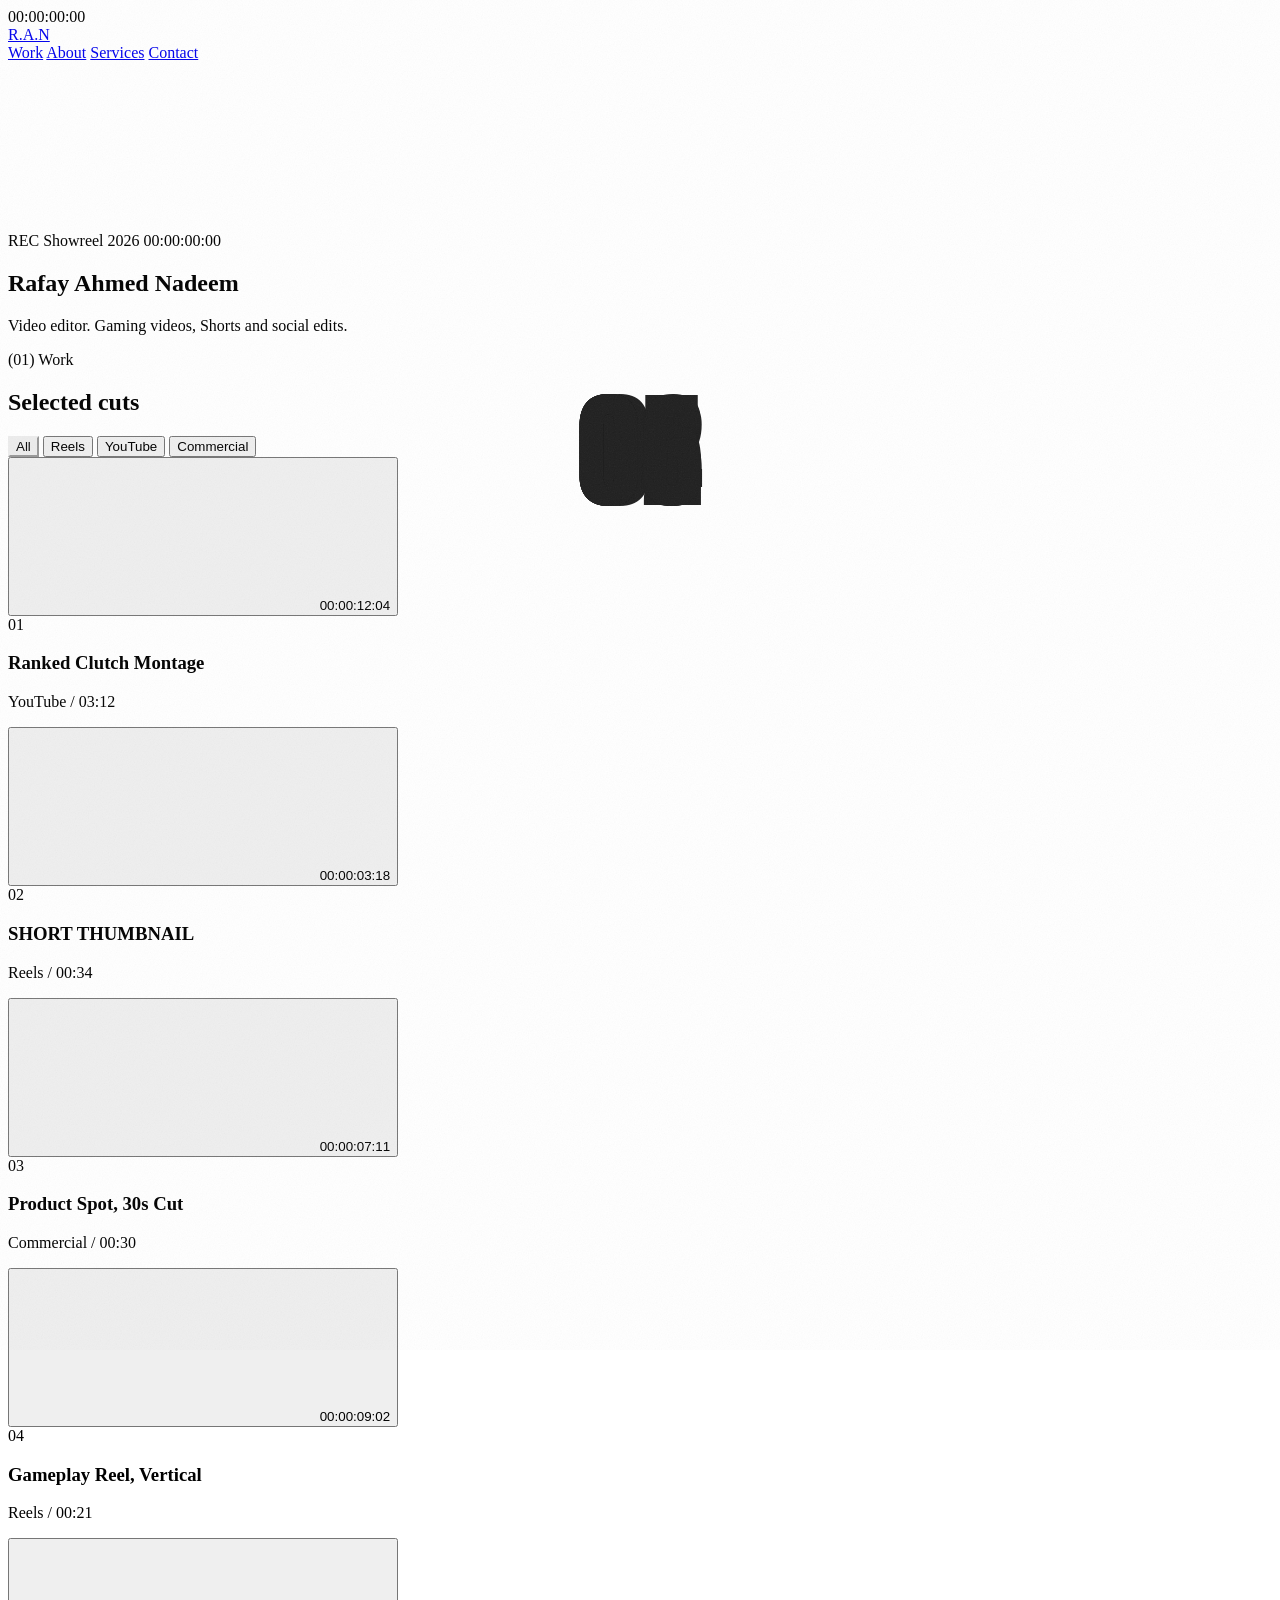
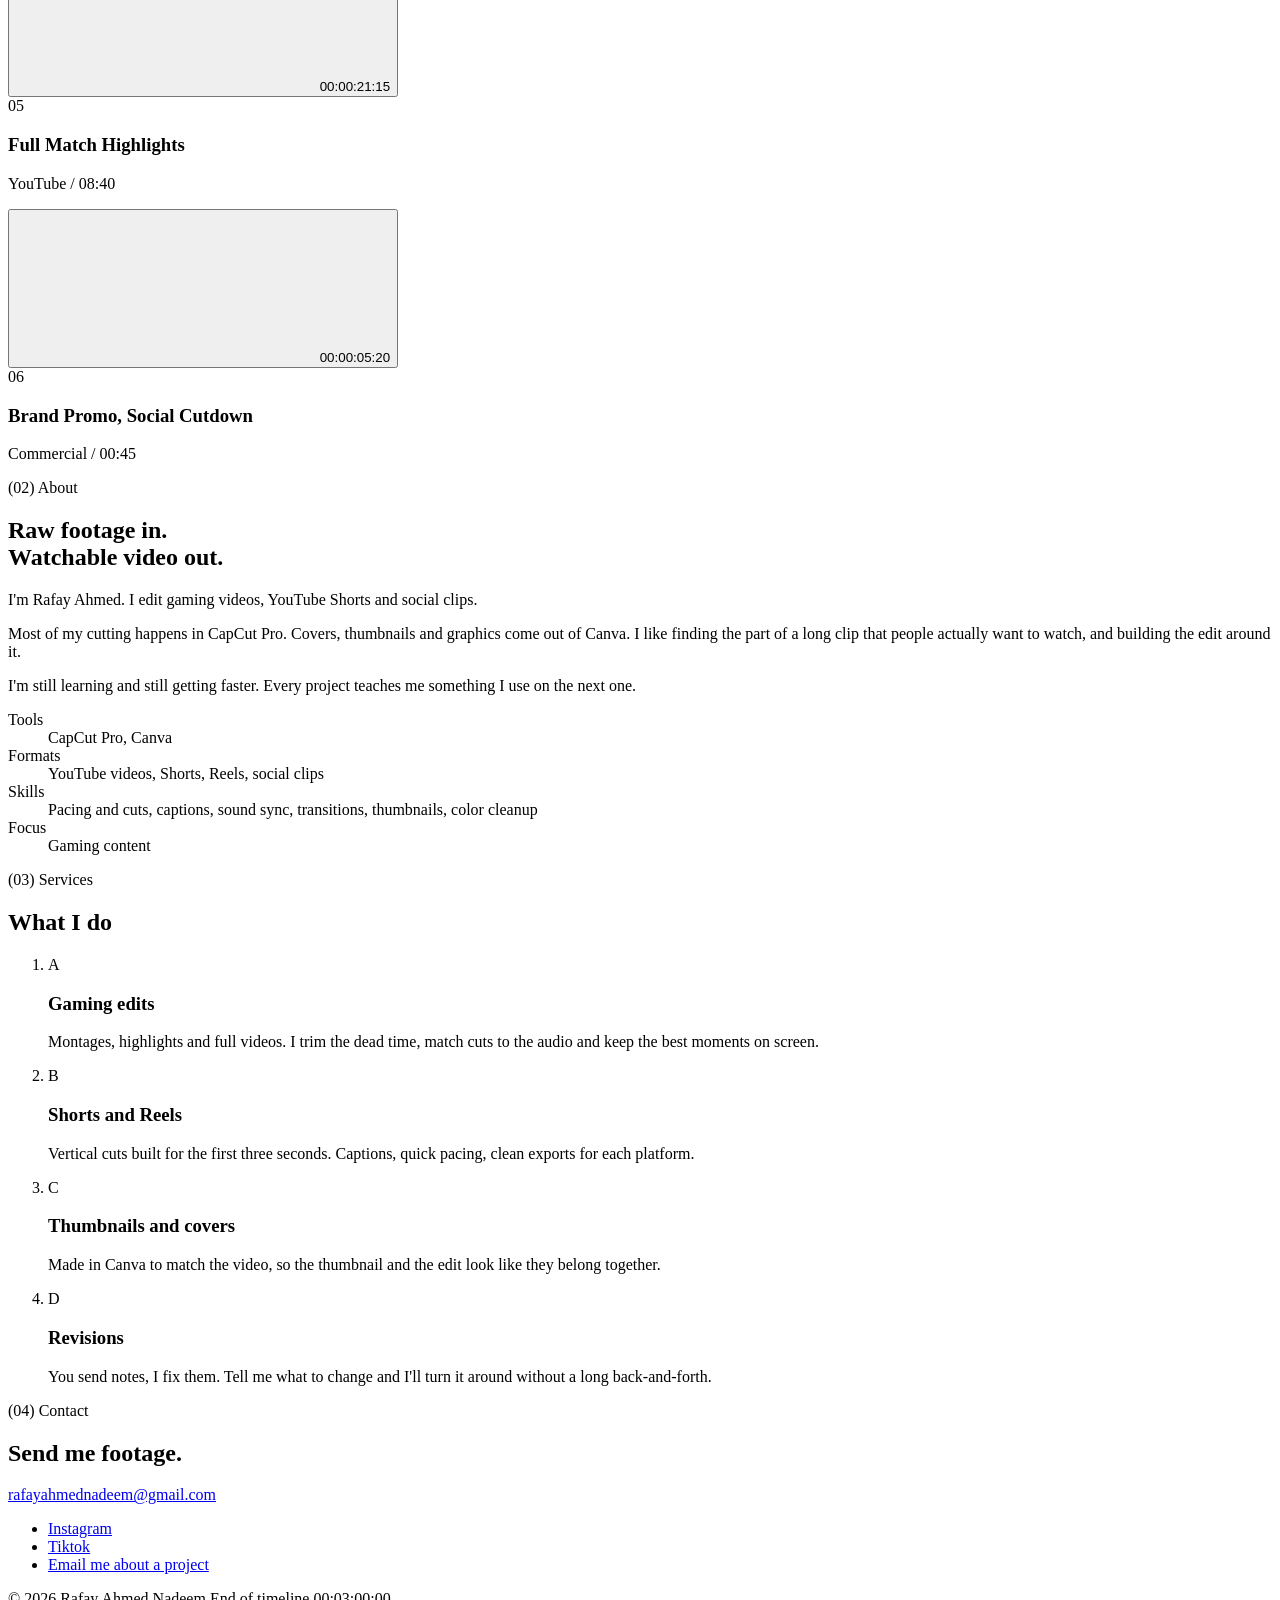
==== index.html @ f724ca55 "added assets" ====
<!doctype html>
<html lang="en" class="scroll-smooth motion-reduce:scroll-auto">
<head>
  <meta charset="utf-8">
  <meta name="viewport" content="width=device-width, initial-scale=1">
  <title>Rafay Ahmed Nadeem — Video Editor</title>
  <meta name="description" content="Video editor cutting gaming videos, YouTube Shorts and social edits. Portfolio of Rafay Ahmed Nadeem.">
  <meta name="theme-color" content="#0a0a0a">

  <link rel="preconnect" href="https://fonts.googleapis.com">
  <link rel="preconnect" href="https://fonts.gstatic.com" crossorigin>
  <link href="https://fonts.googleapis.com/css2?family=Anton&family=Inter:wght@400;500;600&display=swap" rel="stylesheet">

  <!-- Flag JS early so reveal animations only hide things when JS is actually running -->
  <script>document.documentElement.classList.add('js');</script>

  <!-- Tailwind via the Play CDN: no npm, no build step -->
  <script src="https://cdn.tailwindcss.com"></script>
  <script>
    /* Theme: black, gray, white only. Everything else in the site pulls from here. */
    tailwind.config = {
      theme: {
        extend: {
          colors: {
            base: '#0a0a0a',
            surface: '#111111',
            surface2: '#171717',
            line: '#262626',
            'line-strong': '#3a3a3a',
            ink: '#ededed',
            mute: '#8c8c8c'
          },
          fontFamily: {
            display: ['Anton', 'Impact', 'Arial Narrow', 'sans-serif'],
            sans: ['Inter', 'system-ui', '-apple-system', 'Segoe UI', 'sans-serif'],
            mono: ['ui-monospace', 'SF Mono', 'Menlo', 'Consolas', 'monospace']
          },
          spacing: {
            gutter: 'clamp(1.25rem, 4vw, 3.5rem)',
            section: 'clamp(5rem, 12vw, 10rem)'
          },
          fontSize: {
            hero:    ['clamp(4.5rem, min(23vw, 24svh), 20rem)', { lineHeight: '0.86', letterSpacing: '-0.025em' }],
            title:   ['clamp(2.75rem, 8vw, 7rem)',              { lineHeight: '0.95', letterSpacing: '-0.02em' }],
            service: ['clamp(1.75rem, 4vw, 3rem)',              { lineHeight: '1',    letterSpacing: '-0.015em' }],
            card:    ['clamp(1.35rem, 2.4vw, 1.9rem)',          { lineHeight: '1.05', letterSpacing: '-0.01em' }],
            mail:    ['clamp(1.5rem, 6.2vw, 5.5rem)',           { lineHeight: '1',    letterSpacing: '-0.01em' }]
          }
        }
      }
    };
  </script>

  <!-- Small reusable pieces, written with Tailwind's @apply -->
  <style type="text/tailwindcss">
    @layer components {
      .mono          { @apply font-mono text-[0.72rem] uppercase tracking-[0.06em] text-mute; }
      .label         { @apply mb-5 font-mono text-[0.72rem] uppercase tracking-[0.06em] text-mute; }
      .display       { @apply font-display font-normal uppercase; }
      .section       { @apply border-b border-line px-gutter py-section; }
      .section-title { @apply font-display font-normal uppercase text-title; }
      .nav-link      { @apply relative py-1 after:absolute after:inset-x-0 after:bottom-0 after:h-px after:origin-left after:scale-x-0 after:bg-current after:transition-transform after:duration-300 hover:after:scale-x-100; }
    }
  </style>

  <!-- Only what utilities can't do cleanly: grain, keyframes, cursor, state classes -->
  <link rel="stylesheet" href="style.css">
</head>

<body class="overflow-x-hidden bg-base font-sans leading-relaxed text-ink antialiased">

  <!-- Scroll progress: thin timeline bar at the bottom + running timecode -->
  <div class="progress fixed inset-x-0 bottom-0 z-[100] h-[3px] bg-line" aria-hidden="true">
    <div class="progress__bar h-full origin-left bg-ink will-change-transform"></div>
  </div>
  <div class="timecode mono fixed bottom-3 right-gutter z-[60] !text-white mix-blend-difference" aria-hidden="true">00:00:00:00</div>

  <!-- Custom cursor (mouse devices only) -->
  <div class="cursor" aria-hidden="true"><span class="cursor__label mono">Play</span></div>

  <header class="fixed inset-x-0 top-0 z-50 flex items-center justify-between px-gutter py-4 text-white mix-blend-difference">
    <a class="mono !text-white" href="#top">R.A.N</a>
    <nav class="flex gap-4 text-[0.85rem] md:gap-9" aria-label="Main">
      <a class="nav-link" href="#work">Work</a>
      <a class="nav-link" href="#about">About</a>
      <a class="nav-link" href="#services">Services</a>
      <a class="nav-link" href="#contact">Contact</a>
    </nav>
  </header>

  <main>

    <!-- 00 · HERO -->
    <section class="hero relative flex min-h-[100svh] items-end overflow-hidden border-b border-line px-gutter pb-8 pt-24 md:pb-14" id="top">
      <!-- Showreel loads after the page does (see script.js). Drop your file at assets/showreel.mp4 -->
      <video class="hero__video absolute inset-0 h-full w-full object-cover opacity-0 grayscale transition-opacity duration-[1200ms]"
             data-src="assets/showreel.mp4" muted loop playsinline preload="none" aria-hidden="true"></video>
      <div class="absolute inset-0 bg-gradient-to-t from-base/95 via-base/25 to-base/50"></div>

      <div class="relative w-full">
        <p class="hero__meta mono mb-4 flex gap-6 md:mb-8">
          <span>REC</span>
          <span>Showreel 2026</span>
          <span>00:00:00:00</span>
        </p>

        <h1 class="display text-hero">
          <span class="line block overflow-hidden pt-[0.04em]"><span class="line__inner block">Rafay</span></span>
          <span class="line block overflow-hidden pt-[0.04em]"><span class="line__inner block">Ahmed</span></span>
          <span class="line block overflow-hidden pt-[0.04em]"><span class="line__inner block">Nadeem</span></span>
        </h1>

        <p class="hero__role mt-5 max-w-md text-[clamp(1rem,1.5vw,1.15rem)] text-ink md:mt-8">Video editor. Gaming videos, Shorts and social edits.</p>
      </div>
    </section>

    <!-- 01 · WORK -->
    <section class="section" id="work">
      <div class="mb-8 md:mb-16" data-reveal>
        <p class="label">(01) Work</p>
        <h2 class="section-title">Selected cuts</h2>
      </div>

      <div class="mb-10 flex flex-wrap gap-2 md:mb-14" role="group" aria-label="Filter projects" data-reveal>
        <button type="button" class="chip mono is-active border border-line-strong px-4 py-2 transition-colors hover:border-ink hover:text-ink" data-filter="all" aria-pressed="true">All</button>
        <button type="button" class="chip mono border border-line-strong px-4 py-2 transition-colors hover:border-ink hover:text-ink" data-filter="reels" aria-pressed="false">Reels</button>
        <button type="button" class="chip mono border border-line-strong px-4 py-2 transition-colors hover:border-ink hover:text-ink" data-filter="youtube" aria-pressed="false">YouTube</button>
        <button type="button" class="chip mono border border-line-strong px-4 py-2 transition-colors hover:border-ink hover:text-ink" data-filter="commercial" aria-pressed="false">Commercial</button>
      </div>

      <!--
        PROJECT CARDS
        To add one: copy a card, change the number, title, category and the file paths.
        Wide cards use aspect-video (16:9). Tall cards use aspect-[9/16].
        The column spans (md:col-span-*) and offsets (md:mt-*) are what make the grid uneven.
        All titles and files below are placeholders. Replace them with your own.
      -->
      <div class="grid grid-cols-1 items-start gap-x-6 gap-y-[clamp(2.5rem,6vw,4.5rem)] md:grid-cols-12">

        <article class="card md:col-span-7" data-category="youtube" data-reveal>
          <button class="card__media group relative block aspect-video w-full overflow-hidden border border-line bg-surface2 transition-colors hover:border-line-strong"
                  type="button" data-num="01" data-full="assets/videos/01.mp4" data-title="Ranked Clutch Montage" aria-label="Play Ranked Clutch Montage">
            <img class="absolute inset-0 h-full w-full object-cover brightness-[.62] grayscale transition duration-700 group-hover:scale-[1.035] group-hover:brightness-95"
                 src="" alt="Ranked Clutch Montage" loading="lazy" width="1280" height="720">
            <video class="absolute inset-0 h-full w-full object-cover opacity-0 grayscale transition-opacity duration-500" muted loop playsinline preload="none" data-src="assets/previews/01.mp4" tabindex="-1"></video>
            <span class="mono absolute bottom-3 left-3 z-[2] bg-base px-[0.45rem] py-[0.2rem] !text-ink">00:00:12:04</span>
          </button>
          <div class="mt-3.5 grid grid-cols-[auto_1fr] gap-x-3.5">
            <span class="mono pt-1.5 !text-ink">01</span>
            <h3 class="display text-card">Ranked Clutch Montage</h3>
            <p class="mono col-start-2 mt-1.5">YouTube / 03:12</p>
          </div>
        </article>

        <article class="card max-w-xs md:col-span-4 md:mt-20 md:max-w-none" data-category="reels" data-reveal>
          <button class="card__media group relative block aspect-[9/16] w-full overflow-hidden border border-line bg-surface2 transition-colors hover:border-line-strong"
                  type="button" data-num="02" data-full="assets/videos/02.mp4" data-title="Short: Hook in Three Seconds" aria-label="Play Short: Hook in Three Seconds">
            <img class="absolute inset-0 h-full w-full object-cover brightness-[.62] grayscale transition duration-700 group-hover:scale-[1.035] group-hover:brightness-95"
                 src="/assets/first.mp4" alt="SHORT THUMBNAIL" loading="lazy" width="720" height="1280">
            <video class="absolute inset-0 h-full w-full object-cover opacity-0 grayscale transition-opacity duration-500" muted loop playsinline preload="none" data-src="assets/previews/02.mp4" tabindex="-1"></video>
            <span class="mono absolute bottom-3 left-3 z-[2] bg-base px-[0.45rem] py-[0.2rem] !text-ink">00:00:03:18</span>
          </button>
          <div class="mt-3.5 grid grid-cols-[auto_1fr] gap-x-3.5">
            <span class="mono pt-1.5 !text-ink">02</span>
            <h3 class="display text-card">SHORT THUMBNAIL</h3>
            <p class="mono col-start-2 mt-1.5">Reels / 00:34</p>
          </div>
        </article>

        <article class="card md:col-span-5 md:mt-8" data-category="commercial" data-reveal>
          <button class="card__media group relative block aspect-video w-full overflow-hidden border border-line bg-surface2 transition-colors hover:border-line-strong"
                  type="button" data-num="03" data-full="assets/videos/03.mp4" data-title="Product Spot, 30s Cut" aria-label="Play Product Spot, 30s Cut">
            <img class="absolute inset-0 h-full w-full object-cover brightness-[.62] grayscale transition duration-700 group-hover:scale-[1.035] group-hover:brightness-95"
                 src="assets/thumbs/03.jpg" alt="" loading="lazy" width="1280" height="720">
            <video class="absolute inset-0 h-full w-full object-cover opacity-0 grayscale transition-opacity duration-500" muted loop playsinline preload="none" data-src="assets/previews/03.mp4" tabindex="-1"></video>
            <span class="mono absolute bottom-3 left-3 z-[2] bg-base px-[0.45rem] py-[0.2rem] !text-ink">00:00:07:11</span>
          </button>
          <div class="mt-3.5 grid grid-cols-[auto_1fr] gap-x-3.5">
            <span class="mono pt-1.5 !text-ink">03</span>
            <h3 class="display text-card">Product Spot, 30s Cut</h3>
            <p class="mono col-start-2 mt-1.5">Commercial / 00:30</p>
          </div>
        </article>

        <article class="card max-w-xs md:col-span-3 md:max-w-none" data-category="reels" data-reveal>
          <button class="card__media group relative block aspect-[9/16] w-full overflow-hidden border border-line bg-surface2 transition-colors hover:border-line-strong"
                  type="button" data-num="04" data-full="assets/videos/04.mp4" data-title="Gameplay Reel, Vertical" aria-label="Play Gameplay Reel, Vertical">
            <img class="absolute inset-0 h-full w-full object-cover brightness-[.62] grayscale transition duration-700 group-hover:scale-[1.035] group-hover:brightness-95"
                 src="assets/thumbs/04.jpg" alt="" loading="lazy" width="720" height="1280">
            <video class="absolute inset-0 h-full w-full object-cover opacity-0 grayscale transition-opacity duration-500" muted loop playsinline preload="none" data-src="assets/previews/04.mp4" tabindex="-1"></video>
            <span class="mono absolute bottom-3 left-3 z-[2] bg-base px-[0.45rem] py-[0.2rem] !text-ink">00:00:09:02</span>
          </button>
          <div class="mt-3.5 grid grid-cols-[auto_1fr] gap-x-3.5">
            <span class="mono pt-1.5 !text-ink">04</span>
            <h3 class="display text-card">Gameplay Reel, Vertical</h3>
            <p class="mono col-start-2 mt-1.5">Reels / 00:21</p>
          </div>
        </article>

        <article class="card md:col-span-4 md:mt-24" data-category="youtube" data-reveal>
          <button class="card__media group relative block aspect-video w-full overflow-hidden border border-line bg-surface2 transition-colors hover:border-line-strong"
                  type="button" data-num="05" data-full="assets/videos/05.mp4" data-title="Full Match Highlights" aria-label="Play Full Match Highlights">
            <img class="absolute inset-0 h-full w-full object-cover brightness-[.62] grayscale transition duration-700 group-hover:scale-[1.035] group-hover:brightness-95"
                 src="assets/thumbs/05.jpg" alt="" loading="lazy" width="1280" height="720">
            <video class="absolute inset-0 h-full w-full object-cover opacity-0 grayscale transition-opacity duration-500" muted loop playsinline preload="none" data-src="assets/previews/05.mp4" tabindex="-1"></video>
            <span class="mono absolute bottom-3 left-3 z-[2] bg-base px-[0.45rem] py-[0.2rem] !text-ink">00:00:21:15</span>
          </button>
          <div class="mt-3.5 grid grid-cols-[auto_1fr] gap-x-3.5">
            <span class="mono pt-1.5 !text-ink">05</span>
            <h3 class="display text-card">Full Match Highlights</h3>
            <p class="mono col-start-2 mt-1.5">YouTube / 08:40</p>
          </div>
        </article>

        <article class="card md:col-span-7" data-category="commercial" data-reveal>
          <button class="card__media group relative block aspect-video w-full overflow-hidden border border-line bg-surface2 transition-colors hover:border-line-strong"
                  type="button" data-num="06" data-full="assets/videos/06.mp4" data-title="Brand Promo, Social Cutdown" aria-label="Play Brand Promo, Social Cutdown">
            <img class="absolute inset-0 h-full w-full object-cover brightness-[.62] grayscale transition duration-700 group-hover:scale-[1.035] group-hover:brightness-95"
                 src="assets/thumbs/06.jpg" alt="" loading="lazy" width="1280" height="720">
            <video class="absolute inset-0 h-full w-full object-cover opacity-0 grayscale transition-opacity duration-500" muted loop playsinline preload="none" data-src="assets/previews/06.mp4" tabindex="-1"></video>
            <span class="mono absolute bottom-3 left-3 z-[2] bg-base px-[0.45rem] py-[0.2rem] !text-ink">00:00:05:20</span>
          </button>
          <div class="mt-3.5 grid grid-cols-[auto_1fr] gap-x-3.5">
            <span class="mono pt-1.5 !text-ink">06</span>
            <h3 class="display text-card">Brand Promo, Social Cutdown</h3>
            <p class="mono col-start-2 mt-1.5">Commercial / 00:45</p>
          </div>
        </article>

      </div>
    </section>

    <!-- 02 · ABOUT -->
    <section class="section grid gap-10 md:grid-cols-12 md:gap-6" id="about">
      <div class="about__photo aspect-[3/4] max-w-sm overflow-hidden border border-line bg-surface2 md:col-span-4 md:mt-16 md:max-w-none" data-reveal>
        <!-- Replace with assets/rafay.jpg (portrait, roughly 3:4) -->
        <img class="h-full w-full object-cover contrast-[1.05] grayscale" src="assets/rafay.jpg" alt="Portrait of Rafay Ahmed Nadeem" loading="lazy" width="900" height="1200">
      </div>

      <div class="md:col-span-7 md:col-start-6">
        <p class="label" data-reveal>(02) About</p>
        <h2 class="section-title" data-reveal>Raw footage in.<br>Watchable video out.</h2>

        <div class="mt-8 max-w-xl space-y-4 text-[#c9c9c9]" data-reveal>
          <p>I'm Rafay Ahmed. I edit gaming videos, YouTube Shorts and social clips.</p>
          <p>Most of my cutting happens in CapCut Pro. Covers, thumbnails and graphics come out of Canva. I like finding the part of a long clip that people actually want to watch, and building the edit around it.</p>
          <p>I'm still learning and still getting faster. Every project teaches me something I use on the next one.</p>
        </div>

        <dl class="mt-10 max-w-xl border-t border-line" data-reveal>
          <div class="grid grid-cols-[6rem_1fr] gap-4 border-b border-line py-3.5">
            <dt class="mono pt-1">Tools</dt>
            <dd class="text-[0.95rem]">CapCut Pro, Canva</dd>
          </div>
          <div class="grid grid-cols-[6rem_1fr] gap-4 border-b border-line py-3.5">
            <dt class="mono pt-1">Formats</dt>
            <dd class="text-[0.95rem]">YouTube videos, Shorts, Reels, social clips</dd>
          </div>
          <div class="grid grid-cols-[6rem_1fr] gap-4 border-b border-line py-3.5">
            <dt class="mono pt-1">Skills</dt>
            <dd class="text-[0.95rem]">Pacing and cuts, captions, sound sync, transitions, thumbnails, color cleanup</dd>
          </div>
          <div class="grid grid-cols-[6rem_1fr] gap-4 border-b border-line py-3.5">
            <dt class="mono pt-1">Focus</dt>
            <dd class="text-[0.95rem]">Gaming content</dd>
          </div>
        </dl>
      </div>
    </section>

    <!-- 03 · SERVICES -->
    <section class="section" id="services">
      <div class="mb-8 md:mb-16" data-reveal>
        <p class="label">(03) Services</p>
        <h2 class="section-title">What I do</h2>
      </div>

      <ol class="border-t border-line">
        <li class="grid gap-x-6 gap-y-2 border-b border-line py-7 md:grid-cols-[4rem_1fr_1fr] md:items-baseline md:py-9 md:hover:bg-surface" data-reveal>
          <span class="mono !text-ink">A</span>
          <h3 class="display text-service">Gaming edits</h3>
          <p class="max-w-lg text-[#b5b5b5]">Montages, highlights and full videos. I trim the dead time, match cuts to the audio and keep the best moments on screen.</p>
        </li>
        <li class="grid gap-x-6 gap-y-2 border-b border-line py-7 md:grid-cols-[4rem_1fr_1fr] md:items-baseline md:py-9 md:hover:bg-surface" data-reveal>
          <span class="mono !text-ink">B</span>
          <h3 class="display text-service">Shorts and Reels</h3>
          <p class="max-w-lg text-[#b5b5b5]">Vertical cuts built for the first three seconds. Captions, quick pacing, clean exports for each platform.</p>
        </li>
        <li class="grid gap-x-6 gap-y-2 border-b border-line py-7 md:grid-cols-[4rem_1fr_1fr] md:items-baseline md:py-9 md:hover:bg-surface" data-reveal>
          <span class="mono !text-ink">C</span>
          <h3 class="display text-service">Thumbnails and covers</h3>
          <p class="max-w-lg text-[#b5b5b5]">Made in Canva to match the video, so the thumbnail and the edit look like they belong together.</p>
        </li>
        <li class="grid gap-x-6 gap-y-2 border-b border-line py-7 md:grid-cols-[4rem_1fr_1fr] md:items-baseline md:py-9 md:hover:bg-surface" data-reveal>
          <span class="mono !text-ink">D</span>
          <h3 class="display text-service">Revisions</h3>
          <p class="max-w-lg text-[#b5b5b5]">You send notes, I fix them. Tell me what to change and I'll turn it around without a long back-and-forth.</p>
        </li>
      </ol>
    </section>

    <!-- 04 · CONTACT -->
    <section class="section border-b-0" id="contact">
      <p class="label" data-reveal>(04) Contact</p>
      <h2 class="section-title" data-reveal>Send me footage.</h2>

      <div class="mt-6 md:mt-12" data-reveal>
        <a class="display inline-block border-b-2 border-ink pb-1 text-mail [overflow-wrap:anywhere] transition-colors hover:border-mute hover:text-mute"
           href="mailto:rafayahmednadeem@gmail.com">rafayahmednadeem@gmail.com</a>
      </div>

      <ul class="mono mt-10 flex flex-wrap gap-x-8 gap-y-3" data-reveal>
        <li><a class="border-b border-line-strong pb-0.5 !text-ink hover:border-ink" href="https://www.instagram.com/rafay.ahmed0/" target="_blank" rel="noopener">Instagram</a></li>
         <li><a class="border-b border-line-strong pb-0.5 !text-ink hover:border-ink" href="https://www.tiktok.com/@rafayahmednadeem" target="_blank" rel="noopener">Tiktok</a></li>
        <li><a class="border-b border-line-strong pb-0.5 !text-ink hover:border-ink" href="mailto:rafayahmednadeem@gmail.com?subject=Video%20edit%20project">Email me about a project</a></li>
        
      </ul>
    </section>

  </main>

  <footer class="mono flex flex-wrap justify-between gap-x-8 gap-y-2 border-t border-line px-gutter pb-[3.25rem] pt-6">
    <span>&copy; <span id="year">2026</span> Rafay Ahmed Nadeem</span>
    <span>End of timeline 00:03:00:00</span>
  </footer>

  <!-- Video modal -->
  <dialog class="player w-[min(1100px,94vw)] max-h-[94svh] border border-line-strong bg-base p-0 text-ink backdrop:bg-black/90" id="player" aria-labelledby="player-title">
    <div class="p-3">
      <div class="flex items-center justify-between gap-4 pb-3 pt-1">
        <p class="mono !text-ink" id="player-title"></p>
        <button type="button" class="mono border border-line-strong px-2.5 py-1.5 transition-colors hover:bg-ink hover:!text-base" id="player-close">Close [Esc]</button>
      </div>
      <video class="max-h-[76svh] w-full bg-black" id="player-video" controls playsinline preload="none"></video>
      <p class="mono mt-3" id="player-note" hidden>Video file not found. Add it to the assets/videos folder.</p>
    </div>
  </dialog>

  <script src="script.js" defer></script>
</body>
</html>
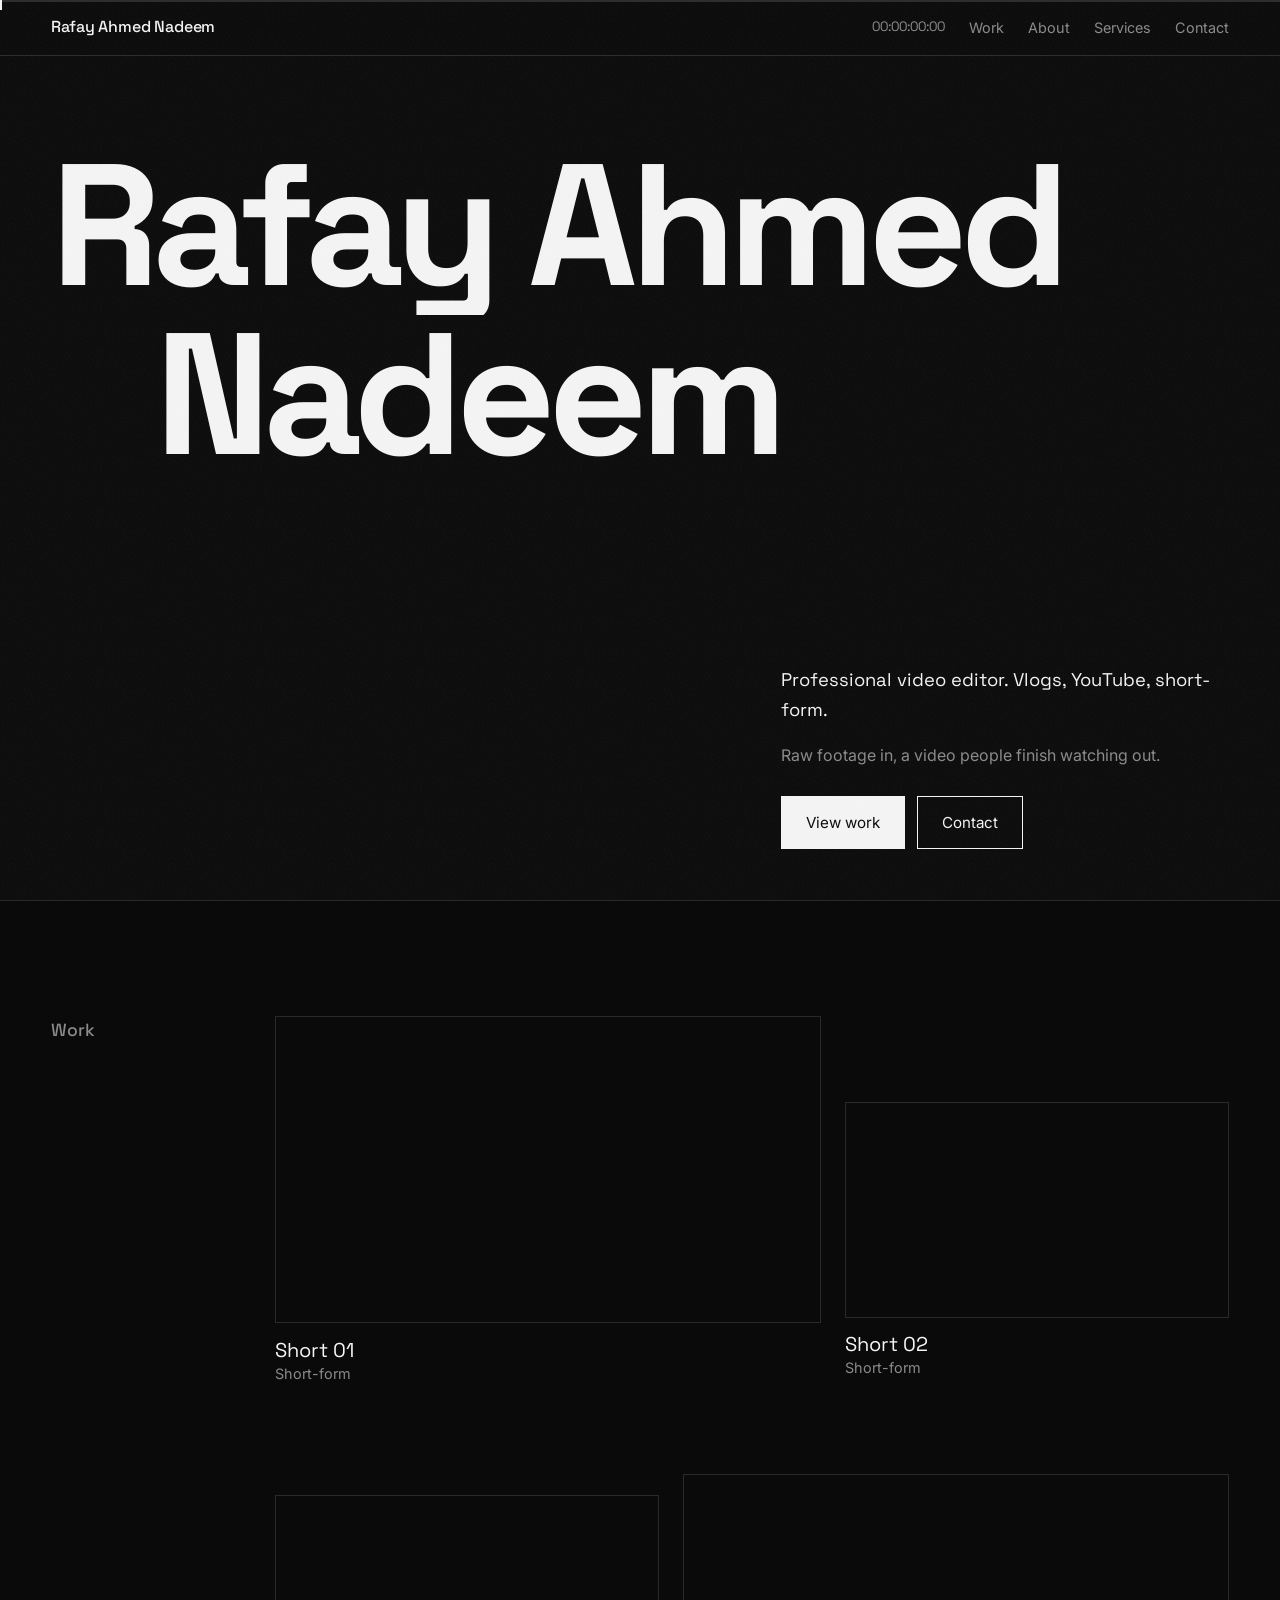
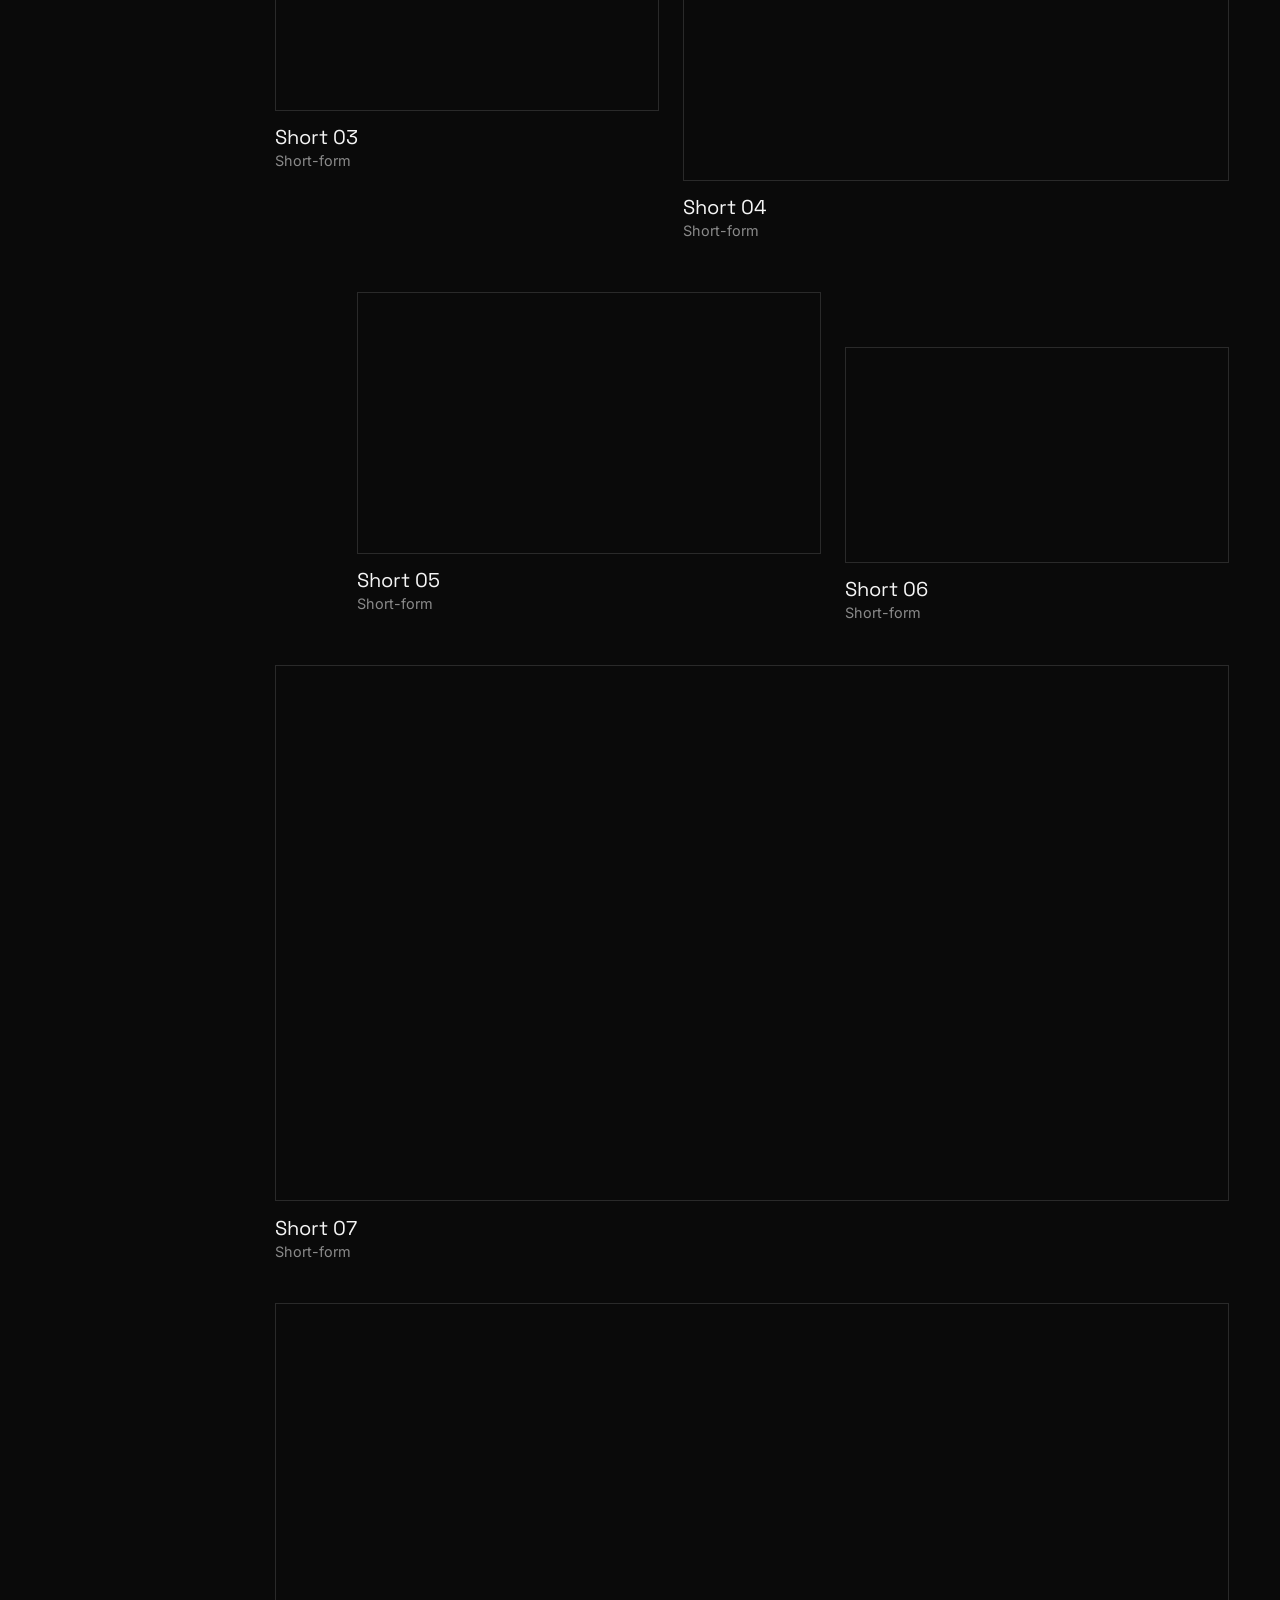
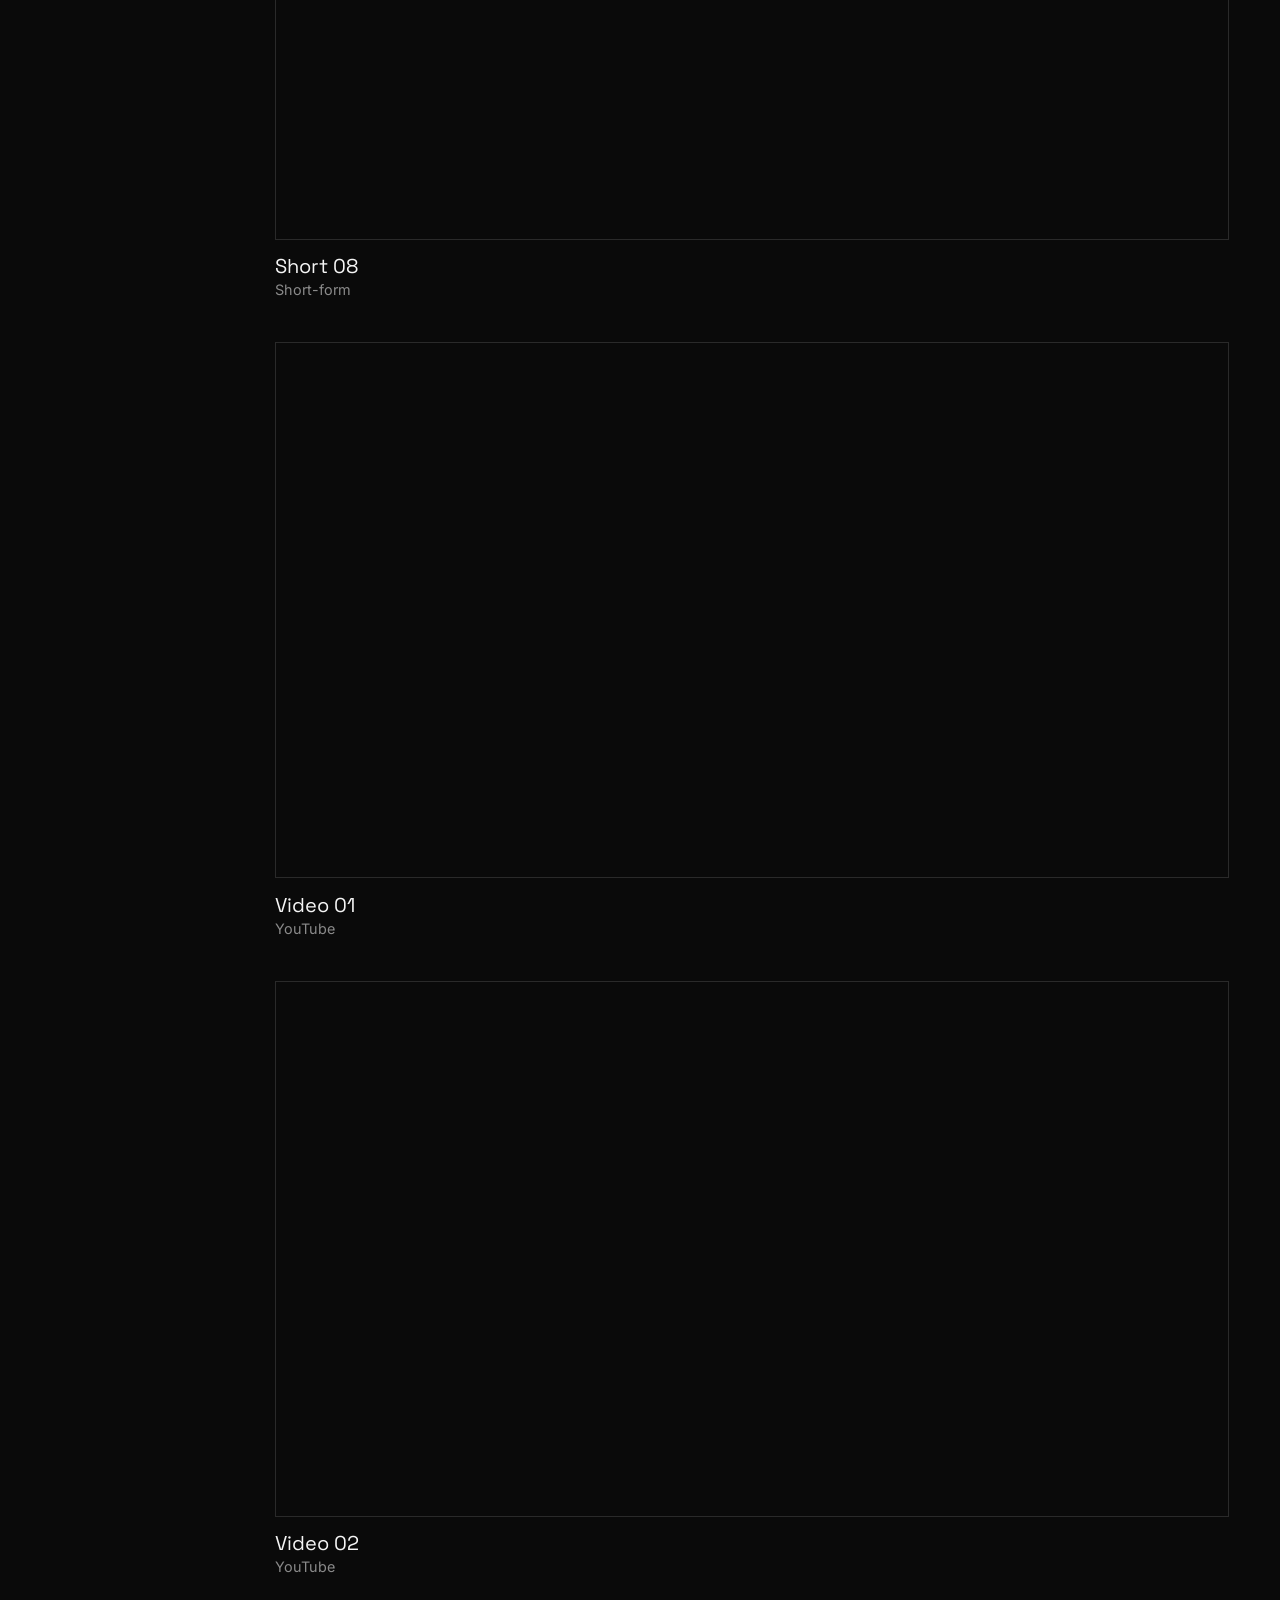
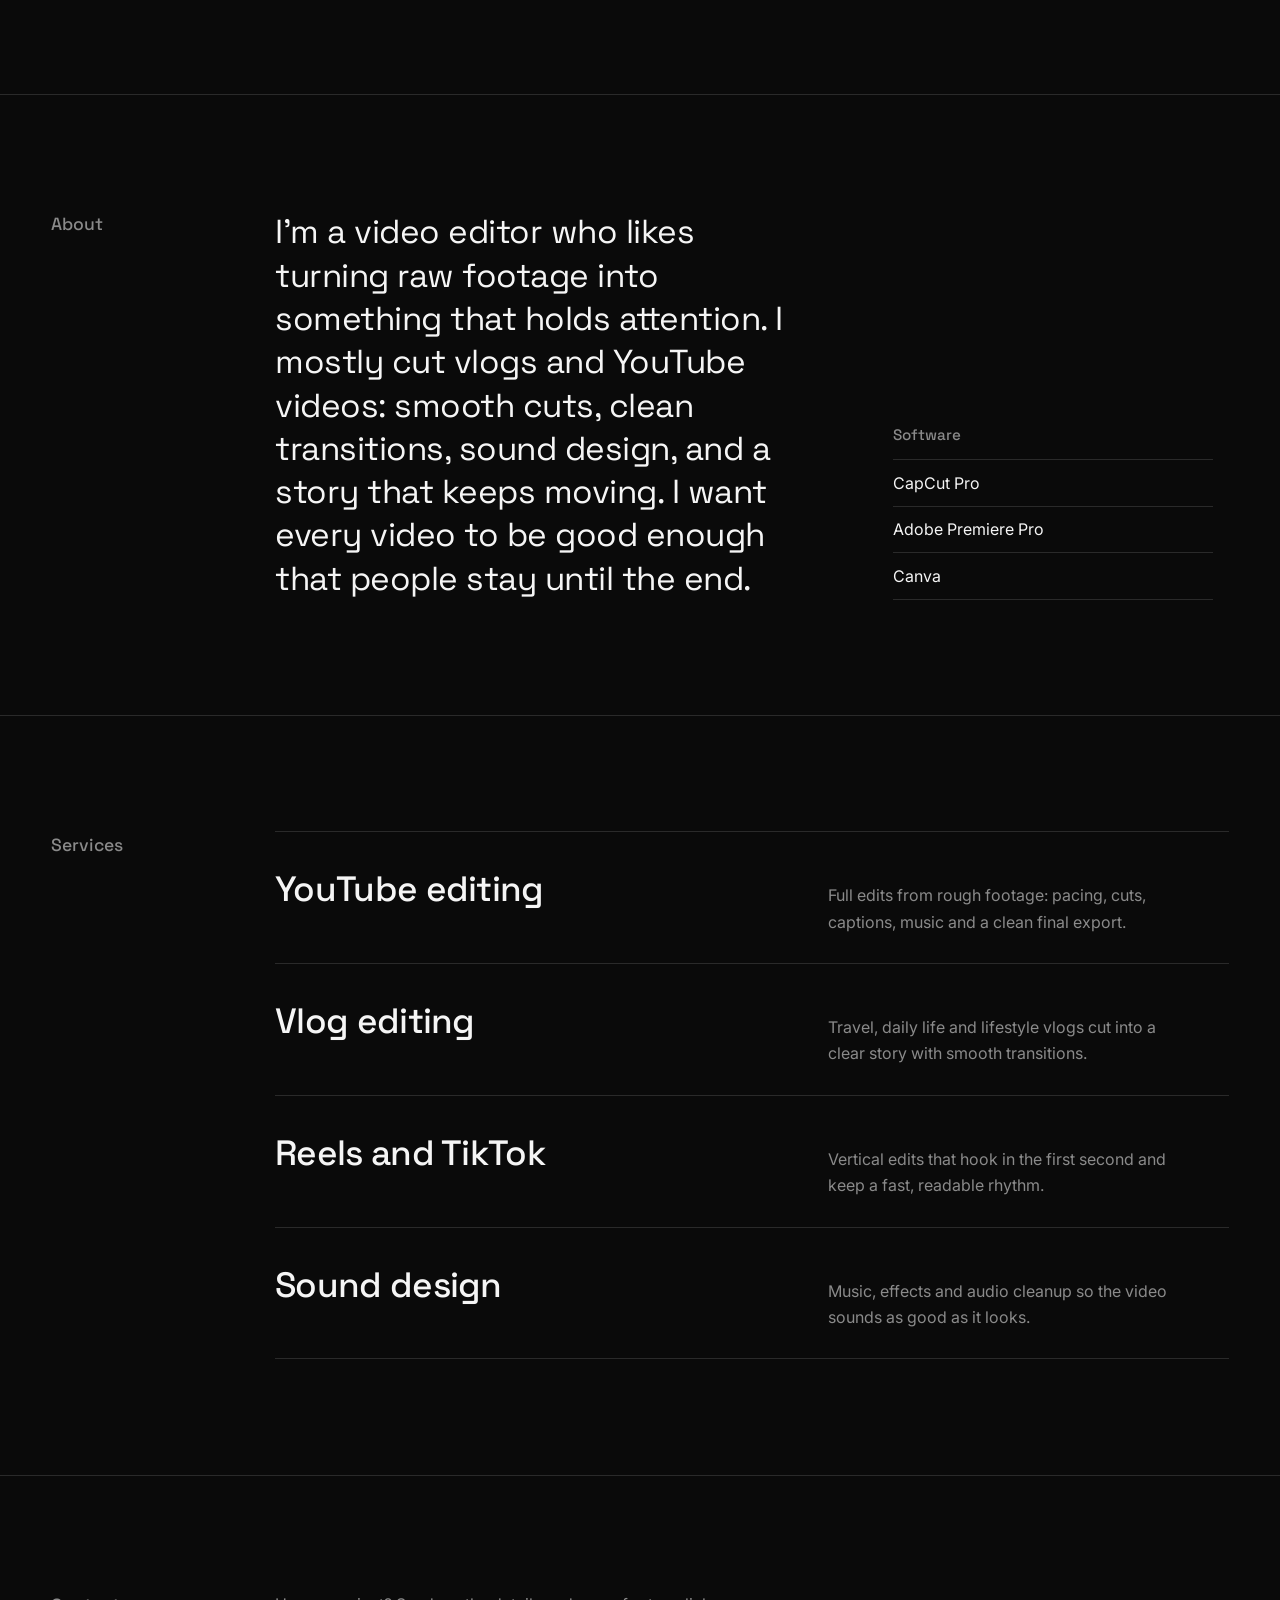
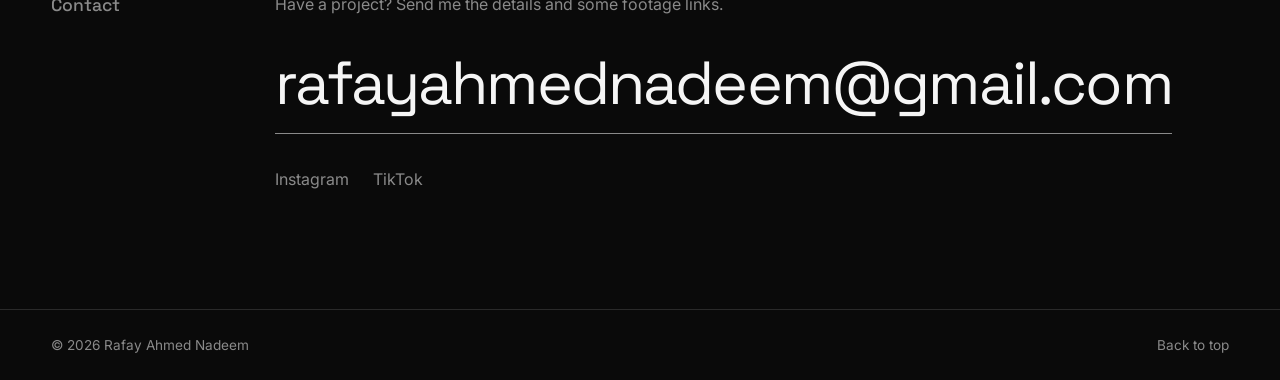
==== commit e463d2b3: "Refactor portfolio scripts and styles for improved performance and maintainability - Simplified Java" ====
--- a/index.html
+++ b/index.html
@@ -1,341 +1,180 @@
-<!doctype html>
-<html lang="en" class="scroll-smooth motion-reduce:scroll-auto">
+<!DOCTYPE html>
+<html lang="en">
 <head>
-  <meta charset="utf-8">
+  <meta charset="UTF-8">
   <meta name="viewport" content="width=device-width, initial-scale=1">
-  <title>Rafay Ahmed Nadeem — Video Editor</title>
-  <meta name="description" content="Video editor cutting gaming videos, YouTube Shorts and social edits. Portfolio of Rafay Ahmed Nadeem.">
-  <meta name="theme-color" content="#0a0a0a">
-
+  <title>Rafay Ahmed Nadeem – Video Editor</title>
+  <meta name="description" content="Rafay Ahmed Nadeem is a video editor specializing in vlogs and YouTube videos.">
   <link rel="preconnect" href="https://fonts.googleapis.com">
   <link rel="preconnect" href="https://fonts.gstatic.com" crossorigin>
-  <link href="https://fonts.googleapis.com/css2?family=Anton&family=Inter:wght@400;500;600&display=swap" rel="stylesheet">
-
-  <!-- Flag JS early so reveal animations only hide things when JS is actually running -->
-  <script>document.documentElement.classList.add('js');</script>
-
-  <!-- Tailwind via the Play CDN: no npm, no build step -->
-  <script src="https://cdn.tailwindcss.com"></script>
-  <script>
-    /* Theme: black, gray, white only. Everything else in the site pulls from here. */
-    tailwind.config = {
-      theme: {
-        extend: {
-          colors: {
-            base: '#0a0a0a',
-            surface: '#111111',
-            surface2: '#171717',
-            line: '#262626',
-            'line-strong': '#3a3a3a',
-            ink: '#ededed',
-            mute: '#8c8c8c'
-          },
-          fontFamily: {
-            display: ['Anton', 'Impact', 'Arial Narrow', 'sans-serif'],
-            sans: ['Inter', 'system-ui', '-apple-system', 'Segoe UI', 'sans-serif'],
-            mono: ['ui-monospace', 'SF Mono', 'Menlo', 'Consolas', 'monospace']
-          },
-          spacing: {
-            gutter: 'clamp(1.25rem, 4vw, 3.5rem)',
-            section: 'clamp(5rem, 12vw, 10rem)'
-          },
-          fontSize: {
-            hero:    ['clamp(4.5rem, min(23vw, 24svh), 20rem)', { lineHeight: '0.86', letterSpacing: '-0.025em' }],
-            title:   ['clamp(2.75rem, 8vw, 7rem)',              { lineHeight: '0.95', letterSpacing: '-0.02em' }],
-            service: ['clamp(1.75rem, 4vw, 3rem)',              { lineHeight: '1',    letterSpacing: '-0.015em' }],
-            card:    ['clamp(1.35rem, 2.4vw, 1.9rem)',          { lineHeight: '1.05', letterSpacing: '-0.01em' }],
-            mail:    ['clamp(1.5rem, 6.2vw, 5.5rem)',           { lineHeight: '1',    letterSpacing: '-0.01em' }]
-          }
-        }
-      }
-    };
-  </script>
-
-  <!-- Small reusable pieces, written with Tailwind's @apply -->
-  <style type="text/tailwindcss">
-    @layer components {
-      .mono          { @apply font-mono text-[0.72rem] uppercase tracking-[0.06em] text-mute; }
-      .label         { @apply mb-5 font-mono text-[0.72rem] uppercase tracking-[0.06em] text-mute; }
-      .display       { @apply font-display font-normal uppercase; }
-      .section       { @apply border-b border-line px-gutter py-section; }
-      .section-title { @apply font-display font-normal uppercase text-title; }
-      .nav-link      { @apply relative py-1 after:absolute after:inset-x-0 after:bottom-0 after:h-px after:origin-left after:scale-x-0 after:bg-current after:transition-transform after:duration-300 hover:after:scale-x-100; }
-    }
-  </style>
-
-  <!-- Only what utilities can't do cleanly: grain, keyframes, cursor, state classes -->
+  <link href="https://fonts.googleapis.com/css2?family=Inter:wght@400;500&family=Space+Grotesk:wght@400;500;700&display=swap" rel="stylesheet">
   <link rel="stylesheet" href="style.css">
 </head>
+<body>
 
-<body class="overflow-x-hidden bg-base font-sans leading-relaxed text-ink antialiased">
+  <!-- Thin "timeline" bar at the top. The playhead moves as you scroll. -->
+  <div class="timeline" aria-hidden="true"><span class="timeline-playhead"></span></div>
 
-  <!-- Scroll progress: thin timeline bar at the bottom + running timecode -->
-  <div class="progress fixed inset-x-0 bottom-0 z-[100] h-[3px] bg-line" aria-hidden="true">
-    <div class="progress__bar h-full origin-left bg-ink will-change-transform"></div>
-  </div>
-  <div class="timecode mono fixed bottom-3 right-gutter z-[60] !text-white mix-blend-difference" aria-hidden="true">00:00:00:00</div>
-
-  <!-- Custom cursor (mouse devices only) -->
-  <div class="cursor" aria-hidden="true"><span class="cursor__label mono">Play</span></div>
-
-  <header class="fixed inset-x-0 top-0 z-50 flex items-center justify-between px-gutter py-4 text-white mix-blend-difference">
-    <a class="mono !text-white" href="#top">R.A.N</a>
-    <nav class="flex gap-4 text-[0.85rem] md:gap-9" aria-label="Main">
-      <a class="nav-link" href="#work">Work</a>
-      <a class="nav-link" href="#about">About</a>
-      <a class="nav-link" href="#services">Services</a>
-      <a class="nav-link" href="#contact">Contact</a>
+  <header class="nav">
+    <a class="nav-name" href="#top">Rafay Ahmed Nadeem</a>
+    <span class="nav-timecode" id="timecode" aria-hidden="true">00:00:00:00</span>
+    <nav class="nav-links" aria-label="Main">
+      <a href="#work">Work</a>
+      <a href="#about">About</a>
+      <a href="#services">Services</a>
+      <a href="#contact">Contact</a>
     </nav>
   </header>
 
-  <main>
+  <main id="top">
 
-    <!-- 00 · HERO -->
-    <section class="hero relative flex min-h-[100svh] items-end overflow-hidden border-b border-line px-gutter pb-8 pt-24 md:pb-14" id="top">
-      <!-- Showreel loads after the page does (see script.js). Drop your file at assets/showreel.mp4 -->
-      <video class="hero__video absolute inset-0 h-full w-full object-cover opacity-0 grayscale transition-opacity duration-[1200ms]"
-             data-src="assets/showreel.mp4" muted loop playsinline preload="none" aria-hidden="true"></video>
-      <div class="absolute inset-0 bg-gradient-to-t from-base/95 via-base/25 to-base/50"></div>
-
-      <div class="relative w-full">
-        <p class="hero__meta mono mb-4 flex gap-6 md:mb-8">
-          <span>REC</span>
-          <span>Showreel 2026</span>
-          <span>00:00:00:00</span>
-        </p>
-
-        <h1 class="display text-hero">
-          <span class="line block overflow-hidden pt-[0.04em]"><span class="line__inner block">Rafay</span></span>
-          <span class="line block overflow-hidden pt-[0.04em]"><span class="line__inner block">Ahmed</span></span>
-          <span class="line block overflow-hidden pt-[0.04em]"><span class="line__inner block">Nadeem</span></span>
-        </h1>
-
-        <p class="hero__role mt-5 max-w-md text-[clamp(1rem,1.5vw,1.15rem)] text-ink md:mt-8">Video editor. Gaming videos, Shorts and social edits.</p>
+    <!-- HERO -->
+    <section class="hero">
+      <h1 class="hero-name">
+        <span class="line"><span class="line-inner">Rafay Ahmed</span></span>
+        <span class="line"><span class="line-inner">Nadeem</span></span>
+      </h1>
+      <div class="hero-meta">
+        <p class="hero-role">Professional video editor. Vlogs, YouTube, short-form.</p>
+        <p class="hero-tagline">Raw footage in, a video people finish watching out.</p>
+        <div class="hero-actions">
+          <a class="btn btn-solid" href="#work">View work</a>
+          <a class="btn btn-line" href="#contact">Contact</a>
+        </div>
       </div>
     </section>
 
-    <!-- 01 · WORK -->
+    <!-- WORK -->
     <section class="section" id="work">
-      <div class="mb-8 md:mb-16" data-reveal>
-        <p class="label">(01) Work</p>
-        <h2 class="section-title">Selected cuts</h2>
-      </div>
-
-      <div class="mb-10 flex flex-wrap gap-2 md:mb-14" role="group" aria-label="Filter projects" data-reveal>
-        <button type="button" class="chip mono is-active border border-line-strong px-4 py-2 transition-colors hover:border-ink hover:text-ink" data-filter="all" aria-pressed="true">All</button>
-        <button type="button" class="chip mono border border-line-strong px-4 py-2 transition-colors hover:border-ink hover:text-ink" data-filter="reels" aria-pressed="false">Reels</button>
-        <button type="button" class="chip mono border border-line-strong px-4 py-2 transition-colors hover:border-ink hover:text-ink" data-filter="youtube" aria-pressed="false">YouTube</button>
-        <button type="button" class="chip mono border border-line-strong px-4 py-2 transition-colors hover:border-ink hover:text-ink" data-filter="commercial" aria-pressed="false">Commercial</button>
-      </div>
-
-      <!--
-        PROJECT CARDS
-        To add one: copy a card, change the number, title, category and the file paths.
-        Wide cards use aspect-video (16:9). Tall cards use aspect-[9/16].
-        The column spans (md:col-span-*) and offsets (md:mt-*) are what make the grid uneven.
-        All titles and files below are placeholders. Replace them with your own.
-      -->
-      <div class="grid grid-cols-1 items-start gap-x-6 gap-y-[clamp(2.5rem,6vw,4.5rem)] md:grid-cols-12">
-
-        <article class="card md:col-span-7" data-category="youtube" data-reveal>
-          <button class="card__media group relative block aspect-video w-full overflow-hidden border border-line bg-surface2 transition-colors hover:border-line-strong"
-                  type="button" data-num="01" data-full="assets/videos/01.mp4" data-title="Ranked Clutch Montage" aria-label="Play Ranked Clutch Montage">
-            <img class="absolute inset-0 h-full w-full object-cover brightness-[.62] grayscale transition duration-700 group-hover:scale-[1.035] group-hover:brightness-95"
-                 src="" alt="Ranked Clutch Montage" loading="lazy" width="1280" height="720">
-            <video class="absolute inset-0 h-full w-full object-cover opacity-0 grayscale transition-opacity duration-500" muted loop playsinline preload="none" data-src="assets/previews/01.mp4" tabindex="-1"></video>
-            <span class="mono absolute bottom-3 left-3 z-[2] bg-base px-[0.45rem] py-[0.2rem] !text-ink">00:00:12:04</span>
+      <div class="section-head reveal"><h2>Work</h2></div>
+      <div class="section-body">
+        <!--
+          To add a video: data-video = YouTube ID (the part after v= or /shorts/ in the link).
+          data-thumb = thumbnail image. Currently uses the YouTube thumbnail;
+          swap it for your own file, e.g. "assets/img1.png".
+          Cards with class "landscape" are wide, the rest are portrait.
+        -->
+        <div class="work-grid">
+          <button class="project p1 reveal" data-video="iu4DcbsVEwM" data-thumb="https://i.ytimg.com/vi/iu4DcbsVEwM/hqdefault.jpg">
+            <span class="project-thumb"><span class="play"></span></span>
+            <span class="project-title">Short 01</span>
+            <span class="project-cat">Short-form</span>
           </button>
-          <div class="mt-3.5 grid grid-cols-[auto_1fr] gap-x-3.5">
-            <span class="mono pt-1.5 !text-ink">01</span>
-            <h3 class="display text-card">Ranked Clutch Montage</h3>
-            <p class="mono col-start-2 mt-1.5">YouTube / 03:12</p>
-          </div>
-        </article>
-
-        <article class="card max-w-xs md:col-span-4 md:mt-20 md:max-w-none" data-category="reels" data-reveal>
-          <button class="card__media group relative block aspect-[9/16] w-full overflow-hidden border border-line bg-surface2 transition-colors hover:border-line-strong"
-                  type="button" data-num="02" data-full="assets/videos/02.mp4" data-title="Short: Hook in Three Seconds" aria-label="Play Short: Hook in Three Seconds">
-            <img class="absolute inset-0 h-full w-full object-cover brightness-[.62] grayscale transition duration-700 group-hover:scale-[1.035] group-hover:brightness-95"
-                 src="/assets/first.mp4" alt="SHORT THUMBNAIL" loading="lazy" width="720" height="1280">
-            <video class="absolute inset-0 h-full w-full object-cover opacity-0 grayscale transition-opacity duration-500" muted loop playsinline preload="none" data-src="assets/previews/02.mp4" tabindex="-1"></video>
-            <span class="mono absolute bottom-3 left-3 z-[2] bg-base px-[0.45rem] py-[0.2rem] !text-ink">00:00:03:18</span>
+          <button class="project p2 reveal" data-video="Q8sxKh2_21s" data-thumb="https://i.ytimg.com/vi/Q8sxKh2_21s/hqdefault.jpg">
+            <span class="project-thumb"><span class="play"></span></span>
+            <span class="project-title">Short 02</span>
+            <span class="project-cat">Short-form</span>
           </button>
-          <div class="mt-3.5 grid grid-cols-[auto_1fr] gap-x-3.5">
-            <span class="mono pt-1.5 !text-ink">02</span>
-            <h3 class="display text-card">SHORT THUMBNAIL</h3>
-            <p class="mono col-start-2 mt-1.5">Reels / 00:34</p>
-          </div>
-        </article>
-
-        <article class="card md:col-span-5 md:mt-8" data-category="commercial" data-reveal>
-          <button class="card__media group relative block aspect-video w-full overflow-hidden border border-line bg-surface2 transition-colors hover:border-line-strong"
-                  type="button" data-num="03" data-full="assets/videos/03.mp4" data-title="Product Spot, 30s Cut" aria-label="Play Product Spot, 30s Cut">
-            <img class="absolute inset-0 h-full w-full object-cover brightness-[.62] grayscale transition duration-700 group-hover:scale-[1.035] group-hover:brightness-95"
-                 src="assets/thumbs/03.jpg" alt="" loading="lazy" width="1280" height="720">
-            <video class="absolute inset-0 h-full w-full object-cover opacity-0 grayscale transition-opacity duration-500" muted loop playsinline preload="none" data-src="assets/previews/03.mp4" tabindex="-1"></video>
-            <span class="mono absolute bottom-3 left-3 z-[2] bg-base px-[0.45rem] py-[0.2rem] !text-ink">00:00:07:11</span>
+          <button class="project p3 reveal" data-video="0t4tq8SQ_U8" data-thumb="https://i.ytimg.com/vi/0t4tq8SQ_U8/hqdefault.jpg">
+            <span class="project-thumb"><span class="play"></span></span>
+            <span class="project-title">Short 03</span>
+            <span class="project-cat">Short-form</span>
           </button>
-          <div class="mt-3.5 grid grid-cols-[auto_1fr] gap-x-3.5">
-            <span class="mono pt-1.5 !text-ink">03</span>
-            <h3 class="display text-card">Product Spot, 30s Cut</h3>
-            <p class="mono col-start-2 mt-1.5">Commercial / 00:30</p>
-          </div>
-        </article>
-
-        <article class="card max-w-xs md:col-span-3 md:max-w-none" data-category="reels" data-reveal>
-          <button class="card__media group relative block aspect-[9/16] w-full overflow-hidden border border-line bg-surface2 transition-colors hover:border-line-strong"
-                  type="button" data-num="04" data-full="assets/videos/04.mp4" data-title="Gameplay Reel, Vertical" aria-label="Play Gameplay Reel, Vertical">
-            <img class="absolute inset-0 h-full w-full object-cover brightness-[.62] grayscale transition duration-700 group-hover:scale-[1.035] group-hover:brightness-95"
-                 src="assets/thumbs/04.jpg" alt="" loading="lazy" width="720" height="1280">
-            <video class="absolute inset-0 h-full w-full object-cover opacity-0 grayscale transition-opacity duration-500" muted loop playsinline preload="none" data-src="assets/previews/04.mp4" tabindex="-1"></video>
-            <span class="mono absolute bottom-3 left-3 z-[2] bg-base px-[0.45rem] py-[0.2rem] !text-ink">00:00:09:02</span>
+          <button class="project p4 reveal" data-video="1X1xkgjop1I" data-thumb="https://i.ytimg.com/vi/1X1xkgjop1I/hqdefault.jpg">
+            <span class="project-thumb"><span class="play"></span></span>
+            <span class="project-title">Short 04</span>
+            <span class="project-cat">Short-form</span>
           </button>
-          <div class="mt-3.5 grid grid-cols-[auto_1fr] gap-x-3.5">
-            <span class="mono pt-1.5 !text-ink">04</span>
-            <h3 class="display text-card">Gameplay Reel, Vertical</h3>
-            <p class="mono col-start-2 mt-1.5">Reels / 00:21</p>
-          </div>
-        </article>
-
-        <article class="card md:col-span-4 md:mt-24" data-category="youtube" data-reveal>
-          <button class="card__media group relative block aspect-video w-full overflow-hidden border border-line bg-surface2 transition-colors hover:border-line-strong"
-                  type="button" data-num="05" data-full="assets/videos/05.mp4" data-title="Full Match Highlights" aria-label="Play Full Match Highlights">
-            <img class="absolute inset-0 h-full w-full object-cover brightness-[.62] grayscale transition duration-700 group-hover:scale-[1.035] group-hover:brightness-95"
-                 src="assets/thumbs/05.jpg" alt="" loading="lazy" width="1280" height="720">
-            <video class="absolute inset-0 h-full w-full object-cover opacity-0 grayscale transition-opacity duration-500" muted loop playsinline preload="none" data-src="assets/previews/05.mp4" tabindex="-1"></video>
-            <span class="mono absolute bottom-3 left-3 z-[2] bg-base px-[0.45rem] py-[0.2rem] !text-ink">00:00:21:15</span>
+          <button class="project p5 reveal" data-video="5LCxrGv8T9Q" data-thumb="https://i.ytimg.com/vi/5LCxrGv8T9Q/hqdefault.jpg">
+            <span class="project-thumb"><span class="play"></span></span>
+            <span class="project-title">Short 05</span>
+            <span class="project-cat">Short-form</span>
           </button>
-          <div class="mt-3.5 grid grid-cols-[auto_1fr] gap-x-3.5">
-            <span class="mono pt-1.5 !text-ink">05</span>
-            <h3 class="display text-card">Full Match Highlights</h3>
-            <p class="mono col-start-2 mt-1.5">YouTube / 08:40</p>
-          </div>
-        </article>
-
-        <article class="card md:col-span-7" data-category="commercial" data-reveal>
-          <button class="card__media group relative block aspect-video w-full overflow-hidden border border-line bg-surface2 transition-colors hover:border-line-strong"
-                  type="button" data-num="06" data-full="assets/videos/06.mp4" data-title="Brand Promo, Social Cutdown" aria-label="Play Brand Promo, Social Cutdown">
-            <img class="absolute inset-0 h-full w-full object-cover brightness-[.62] grayscale transition duration-700 group-hover:scale-[1.035] group-hover:brightness-95"
-                 src="assets/thumbs/06.jpg" alt="" loading="lazy" width="1280" height="720">
-            <video class="absolute inset-0 h-full w-full object-cover opacity-0 grayscale transition-opacity duration-500" muted loop playsinline preload="none" data-src="assets/previews/06.mp4" tabindex="-1"></video>
-            <span class="mono absolute bottom-3 left-3 z-[2] bg-base px-[0.45rem] py-[0.2rem] !text-ink">00:00:05:20</span>
+          <button class="project p6 reveal" data-video="dBXvXeDXK_k" data-thumb="https://i.ytimg.com/vi/dBXvXeDXK_k/hqdefault.jpg">
+            <span class="project-thumb"><span class="play"></span></span>
+            <span class="project-title">Short 06</span>
+            <span class="project-cat">Short-form</span>
           </button>
-          <div class="mt-3.5 grid grid-cols-[auto_1fr] gap-x-3.5">
-            <span class="mono pt-1.5 !text-ink">06</span>
-            <h3 class="display text-card">Brand Promo, Social Cutdown</h3>
-            <p class="mono col-start-2 mt-1.5">Commercial / 00:45</p>
-          </div>
-        </article>
-
+          <button class="project p7 reveal" data-video="r936G9kPQgM" data-thumb="https://i.ytimg.com/vi/r936G9kPQgM/hqdefault.jpg">
+            <span class="project-thumb"><span class="play"></span></span>
+            <span class="project-title">Short 07</span>
+            <span class="project-cat">Short-form</span>
+          </button>
+          <button class="project p8 reveal" data-video="f1J0AypkoIw" data-thumb="https://i.ytimg.com/vi/f1J0AypkoIw/hqdefault.jpg">
+            <span class="project-thumb"><span class="play"></span></span>
+            <span class="project-title">Short 08</span>
+            <span class="project-cat">Short-form</span>
+          </button>
+          <button class="project landscape l1 reveal" data-video="8TEZSAwwf9c" data-thumb="https://i.ytimg.com/vi/8TEZSAwwf9c/hqdefault.jpg">
+            <span class="project-thumb"><span class="play"></span></span>
+            <span class="project-title">Video 01</span>
+            <span class="project-cat">YouTube</span>
+          </button>
+          <button class="project landscape l2 reveal" data-video="CO2fhVrRQxU" data-thumb="https://i.ytimg.com/vi/CO2fhVrRQxU/hqdefault.jpg">
+            <span class="project-thumb"><span class="play"></span></span>
+            <span class="project-title">Video 02</span>
+            <span class="project-cat">YouTube</span>
+          </button>
+        </div>
       </div>
     </section>
 
-    <!-- 02 · ABOUT -->
-    <section class="section grid gap-10 md:grid-cols-12 md:gap-6" id="about">
-      <div class="about__photo aspect-[3/4] max-w-sm overflow-hidden border border-line bg-surface2 md:col-span-4 md:mt-16 md:max-w-none" data-reveal>
-        <!-- Replace with assets/rafay.jpg (portrait, roughly 3:4) -->
-        <img class="h-full w-full object-cover contrast-[1.05] grayscale" src="assets/rafay.jpg" alt="Portrait of Rafay Ahmed Nadeem" loading="lazy" width="900" height="1200">
-      </div>
-
-      <div class="md:col-span-7 md:col-start-6">
-        <p class="label" data-reveal>(02) About</p>
-        <h2 class="section-title" data-reveal>Raw footage in.<br>Watchable video out.</h2>
-
-        <div class="mt-8 max-w-xl space-y-4 text-[#c9c9c9]" data-reveal>
-          <p>I'm Rafay Ahmed. I edit gaming videos, YouTube Shorts and social clips.</p>
-          <p>Most of my cutting happens in CapCut Pro. Covers, thumbnails and graphics come out of Canva. I like finding the part of a long clip that people actually want to watch, and building the edit around it.</p>
-          <p>I'm still learning and still getting faster. Every project teaches me something I use on the next one.</p>
+    <!-- ABOUT -->
+    <section class="section" id="about">
+      <div class="section-head reveal"><h2>About</h2></div>
+      <div class="section-body about-body">
+        <p class="about-text reveal">I’m a video editor who likes turning raw footage into something that holds attention. I mostly cut vlogs and YouTube videos: smooth cuts, clean transitions, sound design, and a story that keeps moving. I want every video to be good enough that people stay until the end.</p>
+        <div class="software reveal">
+          <h3>Software</h3>
+          <ul>
+            <li>CapCut Pro</li>
+            <li>Adobe Premiere Pro</li>
+            <li>Canva</li>
+          </ul>
         </div>
-
-        <dl class="mt-10 max-w-xl border-t border-line" data-reveal>
-          <div class="grid grid-cols-[6rem_1fr] gap-4 border-b border-line py-3.5">
-            <dt class="mono pt-1">Tools</dt>
-            <dd class="text-[0.95rem]">CapCut Pro, Canva</dd>
-          </div>
-          <div class="grid grid-cols-[6rem_1fr] gap-4 border-b border-line py-3.5">
-            <dt class="mono pt-1">Formats</dt>
-            <dd class="text-[0.95rem]">YouTube videos, Shorts, Reels, social clips</dd>
-          </div>
-          <div class="grid grid-cols-[6rem_1fr] gap-4 border-b border-line py-3.5">
-            <dt class="mono pt-1">Skills</dt>
-            <dd class="text-[0.95rem]">Pacing and cuts, captions, sound sync, transitions, thumbnails, color cleanup</dd>
-          </div>
-          <div class="grid grid-cols-[6rem_1fr] gap-4 border-b border-line py-3.5">
-            <dt class="mono pt-1">Focus</dt>
-            <dd class="text-[0.95rem]">Gaming content</dd>
-          </div>
-        </dl>
       </div>
     </section>
 
-    <!-- 03 · SERVICES -->
+    <!-- SERVICES -->
     <section class="section" id="services">
-      <div class="mb-8 md:mb-16" data-reveal>
-        <p class="label">(03) Services</p>
-        <h2 class="section-title">What I do</h2>
+      <div class="section-head reveal"><h2>Services</h2></div>
+      <div class="section-body">
+        <ul class="services">
+          <li class="reveal">
+            <h3>YouTube editing</h3>
+            <p>Full edits from rough footage: pacing, cuts, captions, music and a clean final export.</p>
+          </li>
+          <li class="reveal">
+            <h3>Vlog editing</h3>
+            <p>Travel, daily life and lifestyle vlogs cut into a clear story with smooth transitions.</p>
+          </li>
+          <li class="reveal">
+            <h3>Reels and TikTok</h3>
+            <p>Vertical edits that hook in the first second and keep a fast, readable rhythm.</p>
+          </li>
+          <li class="reveal">
+            <h3>Sound design</h3>
+            <p>Music, effects and audio cleanup so the video sounds as good as it looks.</p>
+          </li>
+        </ul>
       </div>
-
-      <ol class="border-t border-line">
-        <li class="grid gap-x-6 gap-y-2 border-b border-line py-7 md:grid-cols-[4rem_1fr_1fr] md:items-baseline md:py-9 md:hover:bg-surface" data-reveal>
-          <span class="mono !text-ink">A</span>
-          <h3 class="display text-service">Gaming edits</h3>
-          <p class="max-w-lg text-[#b5b5b5]">Montages, highlights and full videos. I trim the dead time, match cuts to the audio and keep the best moments on screen.</p>
-        </li>
-        <li class="grid gap-x-6 gap-y-2 border-b border-line py-7 md:grid-cols-[4rem_1fr_1fr] md:items-baseline md:py-9 md:hover:bg-surface" data-reveal>
-          <span class="mono !text-ink">B</span>
-          <h3 class="display text-service">Shorts and Reels</h3>
-          <p class="max-w-lg text-[#b5b5b5]">Vertical cuts built for the first three seconds. Captions, quick pacing, clean exports for each platform.</p>
-        </li>
-        <li class="grid gap-x-6 gap-y-2 border-b border-line py-7 md:grid-cols-[4rem_1fr_1fr] md:items-baseline md:py-9 md:hover:bg-surface" data-reveal>
-          <span class="mono !text-ink">C</span>
-          <h3 class="display text-service">Thumbnails and covers</h3>
-          <p class="max-w-lg text-[#b5b5b5]">Made in Canva to match the video, so the thumbnail and the edit look like they belong together.</p>
-        </li>
-        <li class="grid gap-x-6 gap-y-2 border-b border-line py-7 md:grid-cols-[4rem_1fr_1fr] md:items-baseline md:py-9 md:hover:bg-surface" data-reveal>
-          <span class="mono !text-ink">D</span>
-          <h3 class="display text-service">Revisions</h3>
-          <p class="max-w-lg text-[#b5b5b5]">You send notes, I fix them. Tell me what to change and I'll turn it around without a long back-and-forth.</p>
-        </li>
-      </ol>
     </section>
 
-    <!-- 04 · CONTACT -->
-    <section class="section border-b-0" id="contact">
-      <p class="label" data-reveal>(04) Contact</p>
-      <h2 class="section-title" data-reveal>Send me footage.</h2>
-
-      <div class="mt-6 md:mt-12" data-reveal>
-        <a class="display inline-block border-b-2 border-ink pb-1 text-mail [overflow-wrap:anywhere] transition-colors hover:border-mute hover:text-mute"
-           href="mailto:rafayahmednadeem@gmail.com">rafayahmednadeem@gmail.com</a>
+    <!-- CONTACT -->
+    <section class="section" id="contact">
+      <div class="section-head reveal"><h2>Contact</h2></div>
+      <div class="section-body">
+        <p class="contact-lead reveal">Have a project? Send me the details and some footage links.</p>
+        <a class="contact-mail reveal" href="mailto:rafayahmednadeem@gmail.com">rafayahmednadeem@gmail.com</a>
+        <div class="contact-social reveal">
+          <a href="https://www.instagram.com/rafay.ahmed0/" target="_blank" rel="noopener">Instagram</a>
+          <a href="https://www.tiktok.com/@rafayahmednadeem" target="_blank" rel="noopener">TikTok</a>
+        </div>
       </div>
-
-      <ul class="mono mt-10 flex flex-wrap gap-x-8 gap-y-3" data-reveal>
-        <li><a class="border-b border-line-strong pb-0.5 !text-ink hover:border-ink" href="https://www.instagram.com/rafay.ahmed0/" target="_blank" rel="noopener">Instagram</a></li>
-         <li><a class="border-b border-line-strong pb-0.5 !text-ink hover:border-ink" href="https://www.tiktok.com/@rafayahmednadeem" target="_blank" rel="noopener">Tiktok</a></li>
-        <li><a class="border-b border-line-strong pb-0.5 !text-ink hover:border-ink" href="mailto:rafayahmednadeem@gmail.com?subject=Video%20edit%20project">Email me about a project</a></li>
-        
-      </ul>
     </section>
-
   </main>
 
-  <footer class="mono flex flex-wrap justify-between gap-x-8 gap-y-2 border-t border-line px-gutter pb-[3.25rem] pt-6">
-    <span>&copy; <span id="year">2026</span> Rafay Ahmed Nadeem</span>
-    <span>End of timeline 00:03:00:00</span>
+  <footer class="footer">
+    <span>&copy; <span id="year"></span> Rafay Ahmed Nadeem</span>
+    <a href="#top">Back to top</a>
   </footer>
 
   <!-- Video modal -->
-  <dialog class="player w-[min(1100px,94vw)] max-h-[94svh] border border-line-strong bg-base p-0 text-ink backdrop:bg-black/90" id="player" aria-labelledby="player-title">
-    <div class="p-3">
-      <div class="flex items-center justify-between gap-4 pb-3 pt-1">
-        <p class="mono !text-ink" id="player-title"></p>
-        <button type="button" class="mono border border-line-strong px-2.5 py-1.5 transition-colors hover:bg-ink hover:!text-base" id="player-close">Close [Esc]</button>
-      </div>
-      <video class="max-h-[76svh] w-full bg-black" id="player-video" controls playsinline preload="none"></video>
-      <p class="mono mt-3" id="player-note" hidden>Video file not found. Add it to the assets/videos folder.</p>
-    </div>
+  <dialog class="modal" id="modal" aria-label="Video player">
+    <button class="modal-close" id="modalClose" aria-label="Close video">Close</button>
+    <div class="modal-frame" id="modalFrame"></div>
   </dialog>
 
-  <script src="script.js" defer></script>
+  <script src="script.js"></script>
 </body>
 </html>
--- a/style.css
+++ b/style.css
@@ -0,0 +1,263 @@
+/* ==========================================================
+   Palette (strict): black, two dark grays, mid gray, white
+   ========================================================== */
+:root {
+  --black: #0a0a0a;
+  --gray-1: #161616;
+  --gray-2: #1f1f1f;
+  --gray-mid: #8a8a8a;
+  --white: #f5f5f5;
+  --line: #2a2a2a;
+
+  --font-display: "Space Grotesk", system-ui, sans-serif;
+  --font-body: "Inter", system-ui, sans-serif;
+
+  --pad: clamp(1.25rem, 4vw, 3.5rem);
+  --nav-h: 3.5rem;
+}
+
+*, *::before, *::after { box-sizing: border-box; }
+html { scroll-behavior: smooth; scroll-padding-top: var(--nav-h); }
+body {
+  margin: 0;
+  background: var(--black);
+  color: var(--white);
+  font-family: var(--font-body);
+  font-size: 1rem;
+  line-height: 1.65;
+  -webkit-font-smoothing: antialiased;
+}
+a { color: inherit; text-decoration: none; }
+ul { list-style: none; margin: 0; padding: 0; }
+h1, h2, h3, p { margin: 0; }
+button { font: inherit; color: inherit; background: none; border: 0; padding: 0; cursor: pointer; text-align: left; }
+:focus-visible { outline: 2px solid var(--white); outline-offset: 4px; }
+
+/* Light film grain over the whole page */
+body::after {
+  content: "";
+  position: fixed; inset: 0;
+  pointer-events: none;
+  z-index: 100;
+  opacity: 0.06;
+  background-image: url("data:image/svg+xml;utf8,<svg xmlns='http://www.w3.org/2000/svg' width='160' height='160'><filter id='n'><feTurbulence type='fractalNoise' baseFrequency='0.8' numOctaves='2' stitchTiles='stitch'/></filter><rect width='100%' height='100%' filter='url(%23n)'/></svg>");
+}
+
+/* ---------- Timeline bar + nav ---------- */
+.timeline {
+  position: fixed; top: 0; left: 0; right: 0;
+  height: 2px;
+  background: var(--line);
+  z-index: 60;
+}
+.timeline-playhead {
+  position: absolute; top: 0; left: 0;
+  height: 10px; width: 2px;
+  background: var(--white);
+  transform: translateX(0);
+}
+
+.nav {
+  position: sticky; top: 0; z-index: 50;
+  height: var(--nav-h);
+  display: flex; align-items: center; gap: 1.5rem;
+  padding: 0 var(--pad);
+  background: rgba(10, 10, 10, 0.92);
+  border-bottom: 1px solid var(--line);
+}
+.nav-name { font-family: var(--font-display); font-weight: 500; letter-spacing: -0.01em; }
+.nav-timecode {
+  margin-left: auto;
+  color: var(--gray-mid);
+  font-family: var(--font-display);
+  font-variant-numeric: tabular-nums;
+  font-size: 0.85rem;
+}
+.nav-links { display: flex; gap: 1.5rem; font-size: 0.9rem; }
+.nav-links a { color: var(--gray-mid); transition: color 0.2s; }
+.nav-links a:hover { color: var(--white); }
+
+/* ---------- Hero ---------- */
+.hero {
+  min-height: calc(100vh - var(--nav-h));
+  padding: clamp(3rem, 10vh, 7rem) var(--pad) var(--pad);
+  display: flex; flex-direction: column; justify-content: space-between; gap: 4rem;
+}
+.hero-name {
+  font-family: var(--font-display);
+  font-weight: 700;
+  font-size: clamp(3.2rem, 13.5vw, 12rem);
+  line-height: 0.92;
+  letter-spacing: -0.045em;
+}
+.hero-name .line { display: block; overflow: hidden; padding-bottom: 0.06em; }
+.hero-name .line:last-child { padding-left: 0.6em; } /* stagger the second line */
+.line-inner { display: block; transform: translateY(105%); }
+.is-loaded .line-inner { transform: none; transition: transform 1s cubic-bezier(0.2, 0.7, 0.1, 1); }
+.is-loaded .line:nth-child(2) .line-inner { transition-delay: 0.12s; }
+
+.hero-meta {
+  display: grid; gap: 1rem;
+  max-width: 28rem;
+  margin-left: auto;
+  opacity: 0;
+}
+.is-loaded .hero-meta { opacity: 1; transition: opacity 0.8s 0.7s; }
+.hero-role { font-family: var(--font-display); font-size: 1.15rem; }
+.hero-tagline { color: var(--gray-mid); }
+.hero-actions { display: flex; gap: 0.75rem; margin-top: 0.75rem; }
+
+.btn {
+  display: inline-block;
+  padding: 0.8rem 1.5rem;
+  font-size: 0.95rem;
+  border: 1px solid var(--white);
+  transition: background 0.2s, color 0.2s;
+}
+.btn-solid { background: var(--white); color: var(--black); }
+.btn-solid:hover { background: transparent; color: var(--white); }
+.btn-line:hover { background: var(--white); color: var(--black); }
+
+/* ---------- Sections: heading in a narrow left column, content on the right ---------- */
+.section {
+  display: grid;
+  grid-template-columns: 1fr;
+  gap: 2rem;
+  padding: clamp(4rem, 9vw, 8rem) var(--pad);
+  border-top: 1px solid var(--line);
+}
+.section-head h2 {
+  font-family: var(--font-display);
+  font-weight: 500;
+  font-size: 1.1rem;
+  color: var(--gray-mid);
+}
+@media (min-width: 900px) {
+  .section { grid-template-columns: 11rem 1fr; gap: 3rem; }
+  .section-head { position: sticky; top: calc(var(--nav-h) + 2rem); align-self: start; }
+}
+
+/* ---------- Work grid (uneven on purpose) ---------- */
+.work-grid {
+  display: grid;
+  grid-template-columns: repeat(12, 1fr);
+  gap: 2.5rem 1.5rem;
+}
+.project { grid-column: span 12; display: block; }
+@media (min-width: 700px) {
+  .p1 { grid-column: 1 / span 7; }
+  .p2 { grid-column: 8 / span 5; margin-top: 5rem; }
+  .p3 { grid-column: 1 / span 5; }
+  .p4 { grid-column: 6 / span 7; margin-top: 3rem; }
+  .p5 { grid-column: 2 / span 6; }
+  .p6 { grid-column: 8 / span 5; margin-top: 4rem; }
+}
+.project-thumb {
+  position: relative; display: block;
+  aspect-ratio: 16 / 9;
+  overflow: hidden;
+  background: linear-gradient(135deg, var(--gray-2), var(--gray-1));
+  border: 1px solid var(--line);
+  background-size: cover; background-position: center;
+}
+.project-thumb::before { /* thumbnail layer so it can scale/gray on hover */
+  content: ""; position: absolute; inset: 0;
+  background: inherit;
+  filter: grayscale(1);
+  transition: transform 0.6s cubic-bezier(0.2, 0.7, 0.1, 1), filter 0.4s;
+}
+.project:hover .project-thumb::before,
+.project:focus-visible .project-thumb::before { transform: scale(1.04); filter: none; }
+
+.play {
+  position: absolute; left: 1rem; bottom: 1rem;
+  width: 3rem; height: 3rem; border-radius: 50%;
+  background: var(--white);
+  opacity: 0; transform: translateY(8px);
+  transition: opacity 0.3s, transform 0.3s;
+}
+.play::after { /* triangle */
+  content: ""; position: absolute; top: 50%; left: 50%;
+  transform: translate(-35%, -50%);
+  border-left: 0.8rem solid var(--black);
+  border-top: 0.5rem solid transparent;
+  border-bottom: 0.5rem solid transparent;
+}
+.project:hover .play, .project:focus-visible .play { opacity: 1; transform: none; }
+
+.project-title { display: block; margin-top: 0.9rem; font-family: var(--font-display); font-size: 1.25rem; line-height: 1.2; }
+.project-cat { display: block; color: var(--gray-mid); font-size: 0.9rem; }
+
+/* ---------- About ---------- */
+.about-body { display: grid; gap: 3rem; }
+.about-text { font-family: var(--font-display); font-size: clamp(1.35rem, 2.6vw, 2.1rem); line-height: 1.3; letter-spacing: -0.015em; max-width: 34ch; }
+.software h3, .services h3 { font-family: var(--font-display); font-weight: 500; }
+.software h3 { color: var(--gray-mid); font-size: 0.95rem; margin-bottom: 0.75rem; }
+.software li { padding: 0.6rem 0; border-top: 1px solid var(--line); max-width: 20rem; }
+.software li:last-child { border-bottom: 1px solid var(--line); }
+@media (min-width: 900px) {
+  .about-body { grid-template-columns: 1.6fr 1fr; align-items: end; gap: 5rem; }
+}
+
+/* ---------- Services: plain rows ---------- */
+.services li {
+  display: grid; gap: 0.5rem;
+  padding: 1.75rem 0;
+  border-top: 1px solid var(--line);
+}
+.services li:last-child { border-bottom: 1px solid var(--line); }
+.services h3 { font-size: clamp(1.4rem, 3vw, 2.2rem); letter-spacing: -0.02em; }
+.services p { color: var(--gray-mid); max-width: 36ch; }
+@media (min-width: 800px) {
+  .services li { grid-template-columns: 1.3fr 1fr; align-items: baseline; gap: 2rem; }
+}
+
+/* ---------- Contact ---------- */
+.contact-lead { color: var(--gray-mid); margin-bottom: 1rem; }
+.contact-mail {
+  display: inline-block;
+  font-family: var(--font-display);
+  font-size: clamp(1.4rem, 5.2vw, 3.8rem);
+  letter-spacing: -0.03em;
+  border-bottom: 1px solid var(--gray-mid);
+  word-break: break-all;
+  transition: border-color 0.2s;
+}
+.contact-mail:hover { border-color: var(--white); }
+.contact-social { display: flex; gap: 1.5rem; margin-top: 2rem; }
+.contact-social a { color: var(--gray-mid); border-bottom: 1px solid transparent; transition: color 0.2s, border-color 0.2s; }
+.contact-social a:hover { color: var(--white); border-color: var(--white); }
+
+/* ---------- Footer ---------- */
+.footer {
+  display: flex; justify-content: space-between; gap: 1rem;
+  padding: 1.5rem var(--pad);
+  border-top: 1px solid var(--line);
+  color: var(--gray-mid); font-size: 0.85rem;
+}
+.footer a:hover { color: var(--white); }
+
+/* ---------- Modal ---------- */
+.modal {
+  width: min(92vw, 1100px);
+  padding: 0; border: 1px solid var(--line);
+  background: var(--black); color: var(--white);
+}
+.modal::backdrop { background: rgba(10, 10, 10, 0.88); }
+.modal-close { display: block; margin-left: auto; padding: 0.75rem 1rem; font-size: 0.9rem; color: var(--gray-mid); }
+.modal-close:hover { color: var(--white); }
+.modal-frame { aspect-ratio: 16 / 9; background: var(--gray-1); }
+.modal-frame iframe { width: 100%; height: 100%; border: 0; display: block; }
+.modal-note { padding: 2rem; color: var(--gray-mid); }
+
+/* ---------- Scroll reveal (kept small) ---------- */
+.reveal { opacity: 0; transform: translateY(18px); transition: opacity 0.7s ease, transform 0.7s ease; }
+.reveal.is-visible { opacity: 1; transform: none; }
+
+/* ---------- Reduced motion ---------- */
+@media (prefers-reduced-motion: reduce) {
+  html { scroll-behavior: auto; }
+  *, *::before, *::after { transition: none !important; animation: none !important; }
+  .reveal, .hero-meta { opacity: 1; transform: none; }
+  .line-inner { transform: none; }
+}
